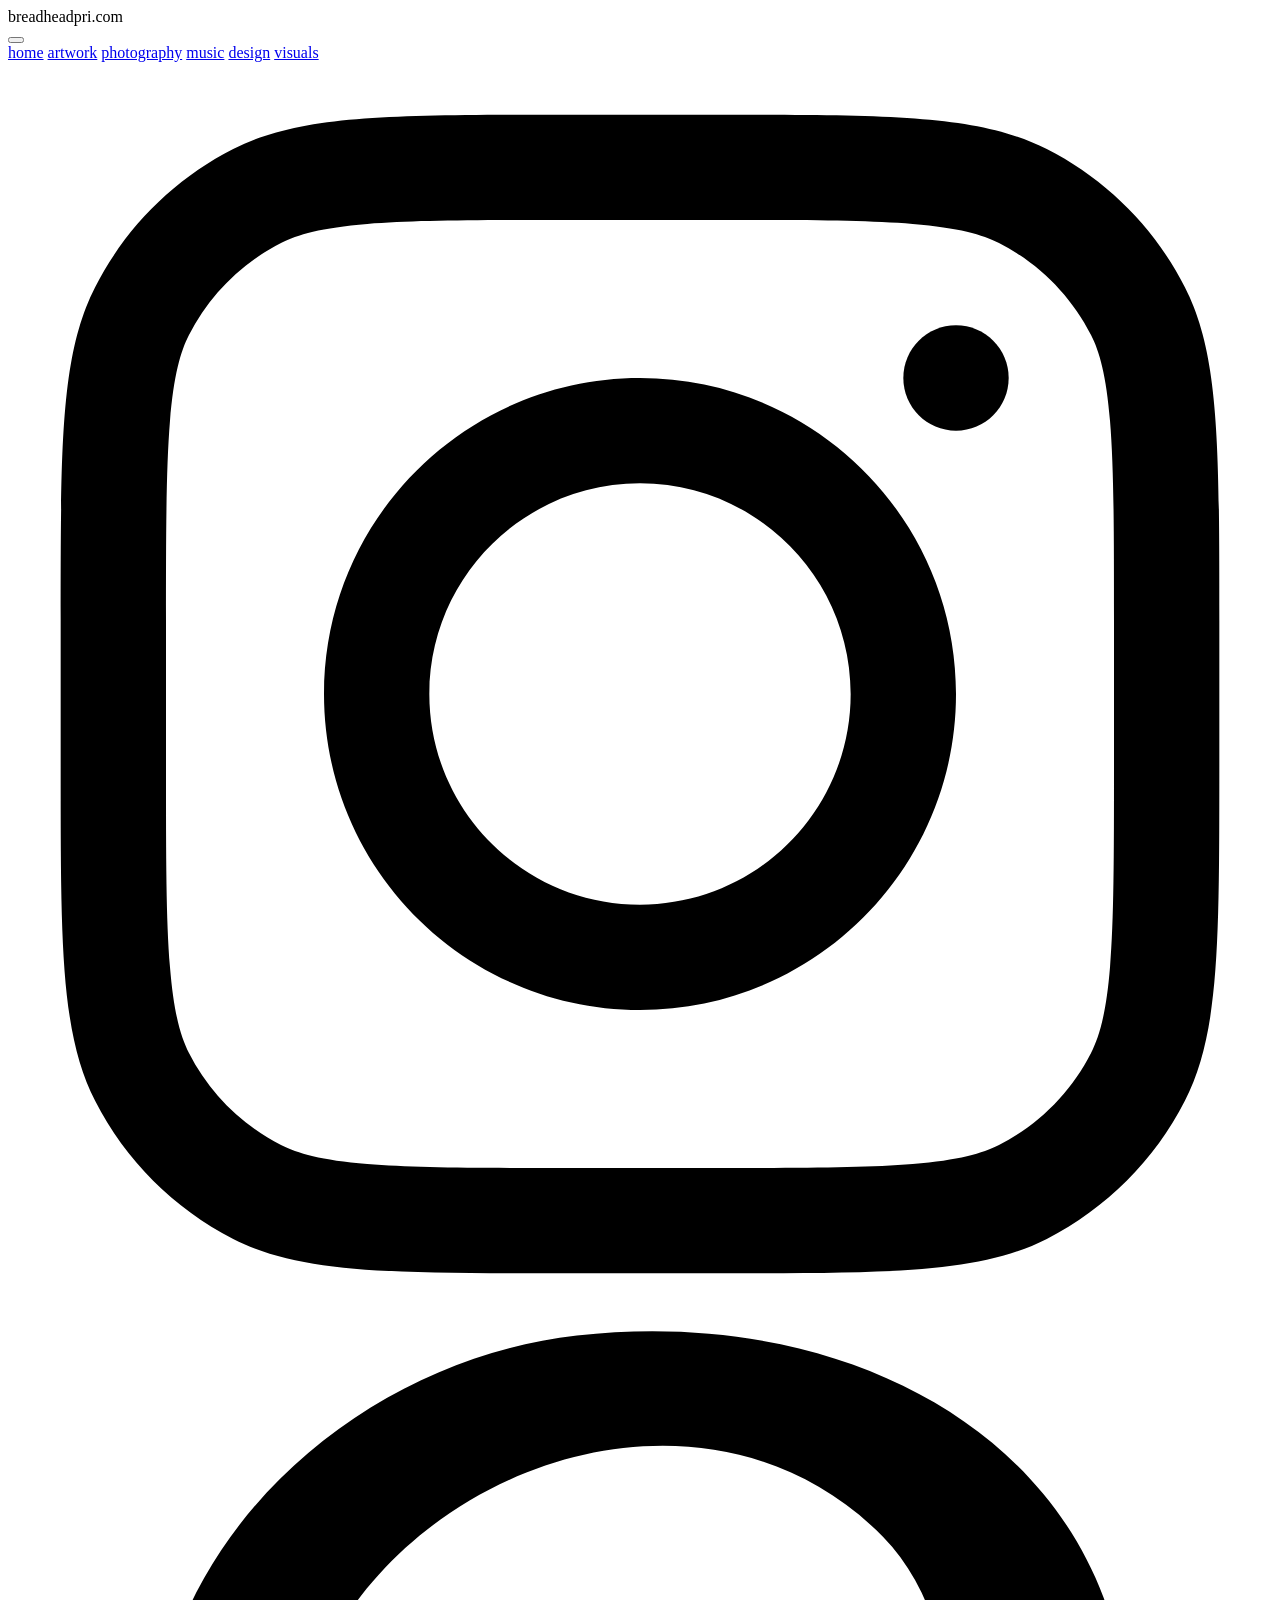
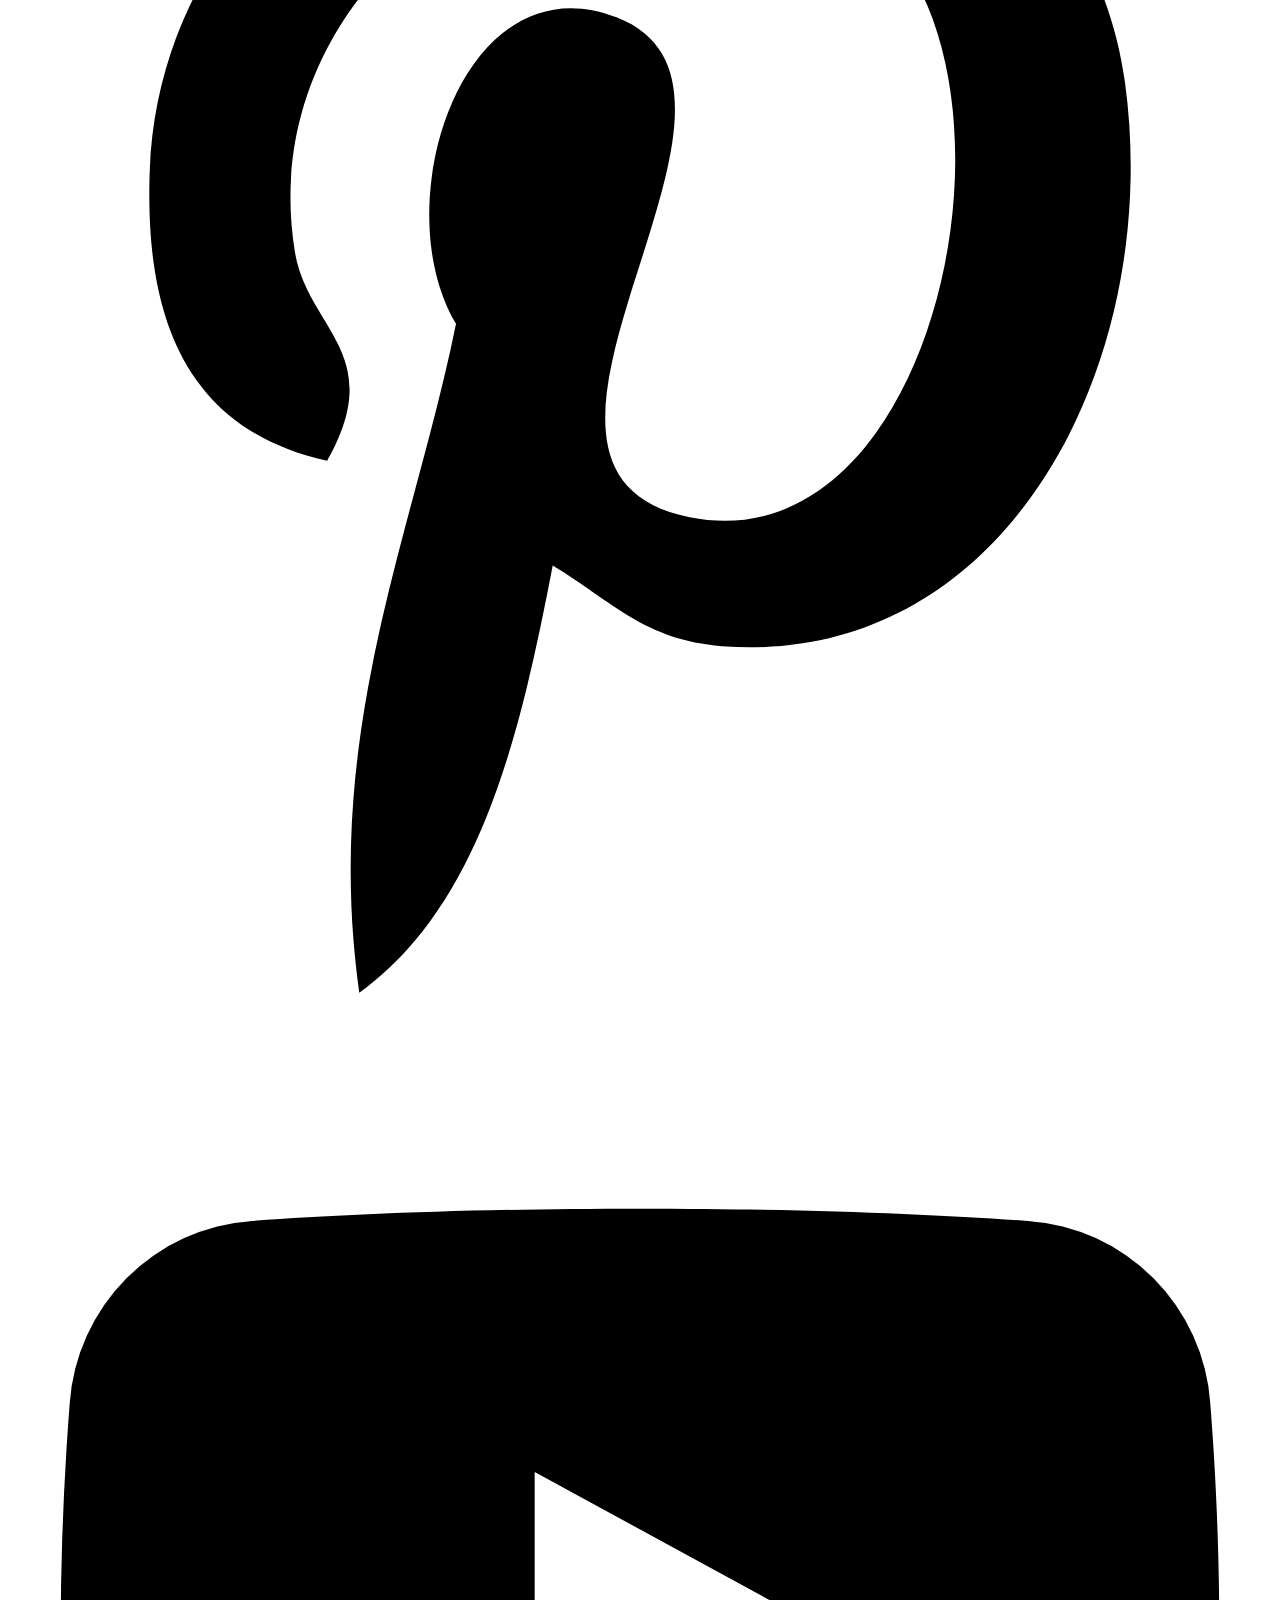
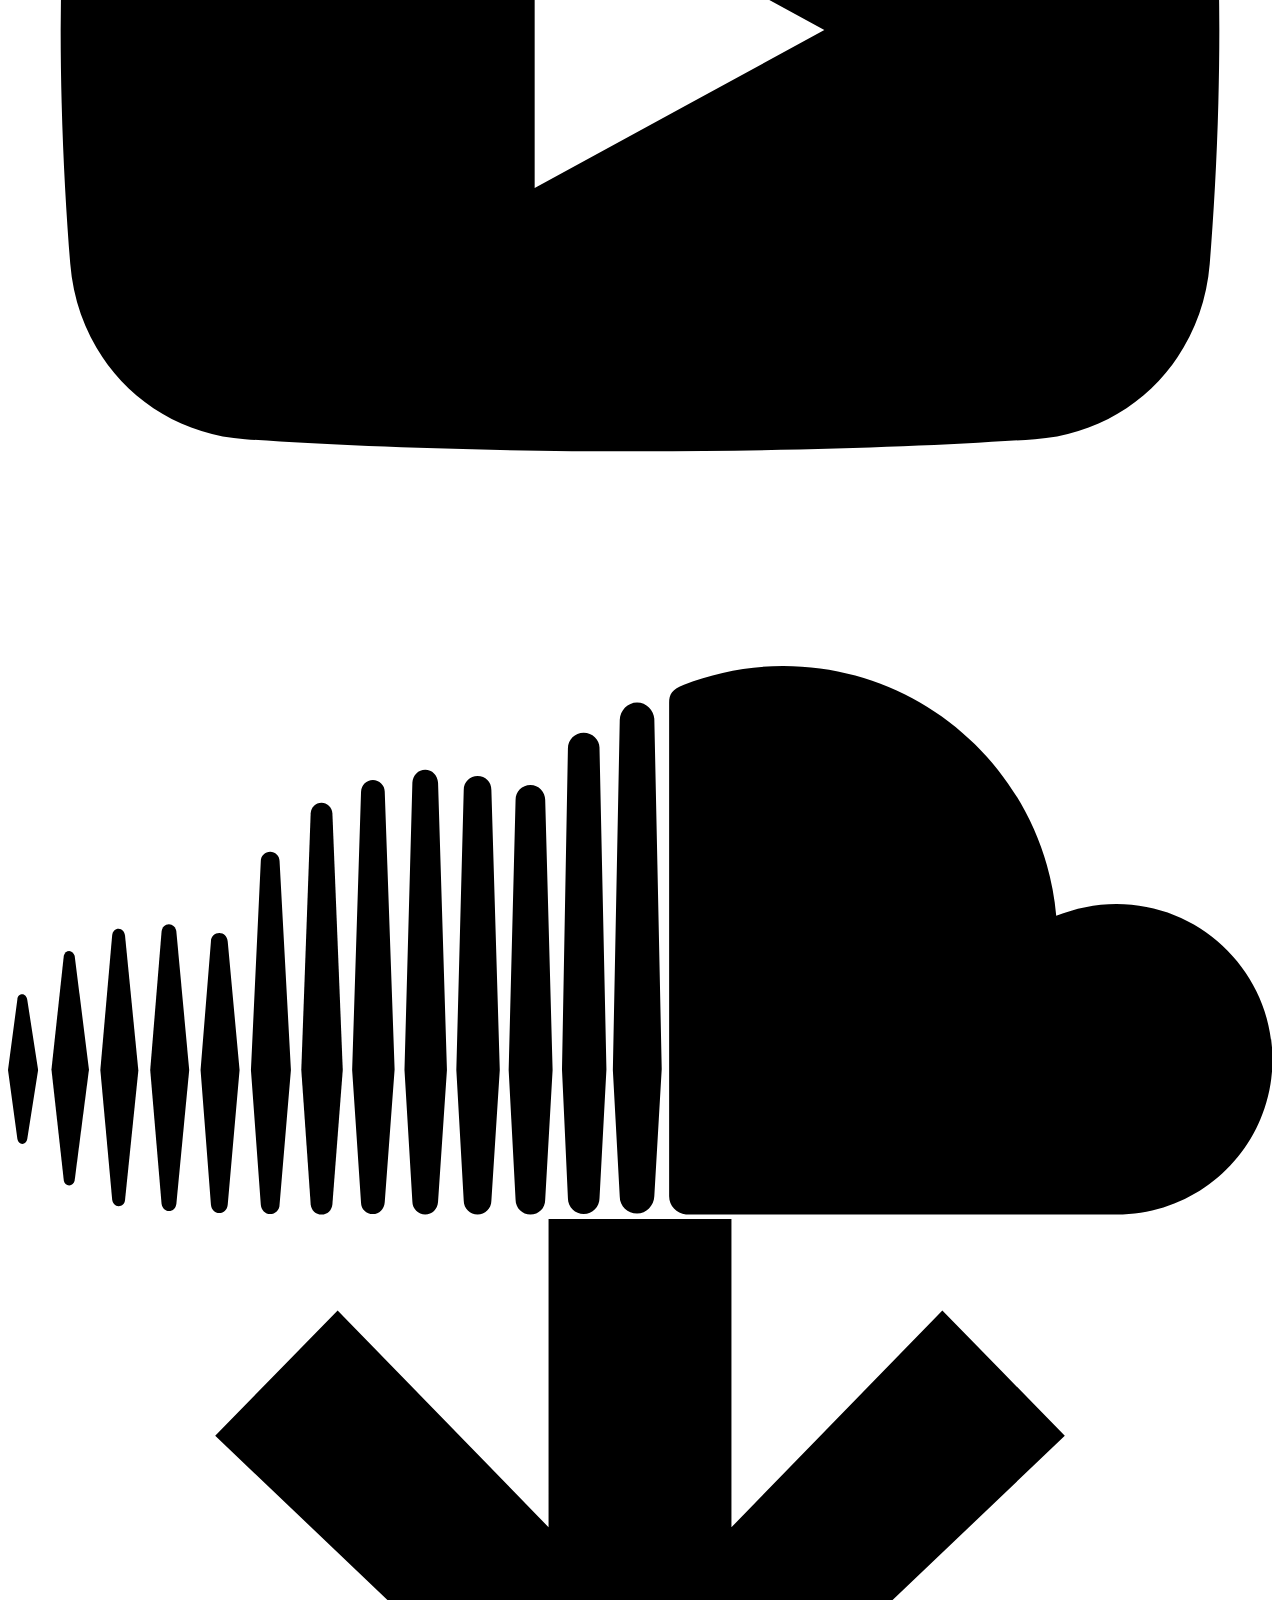
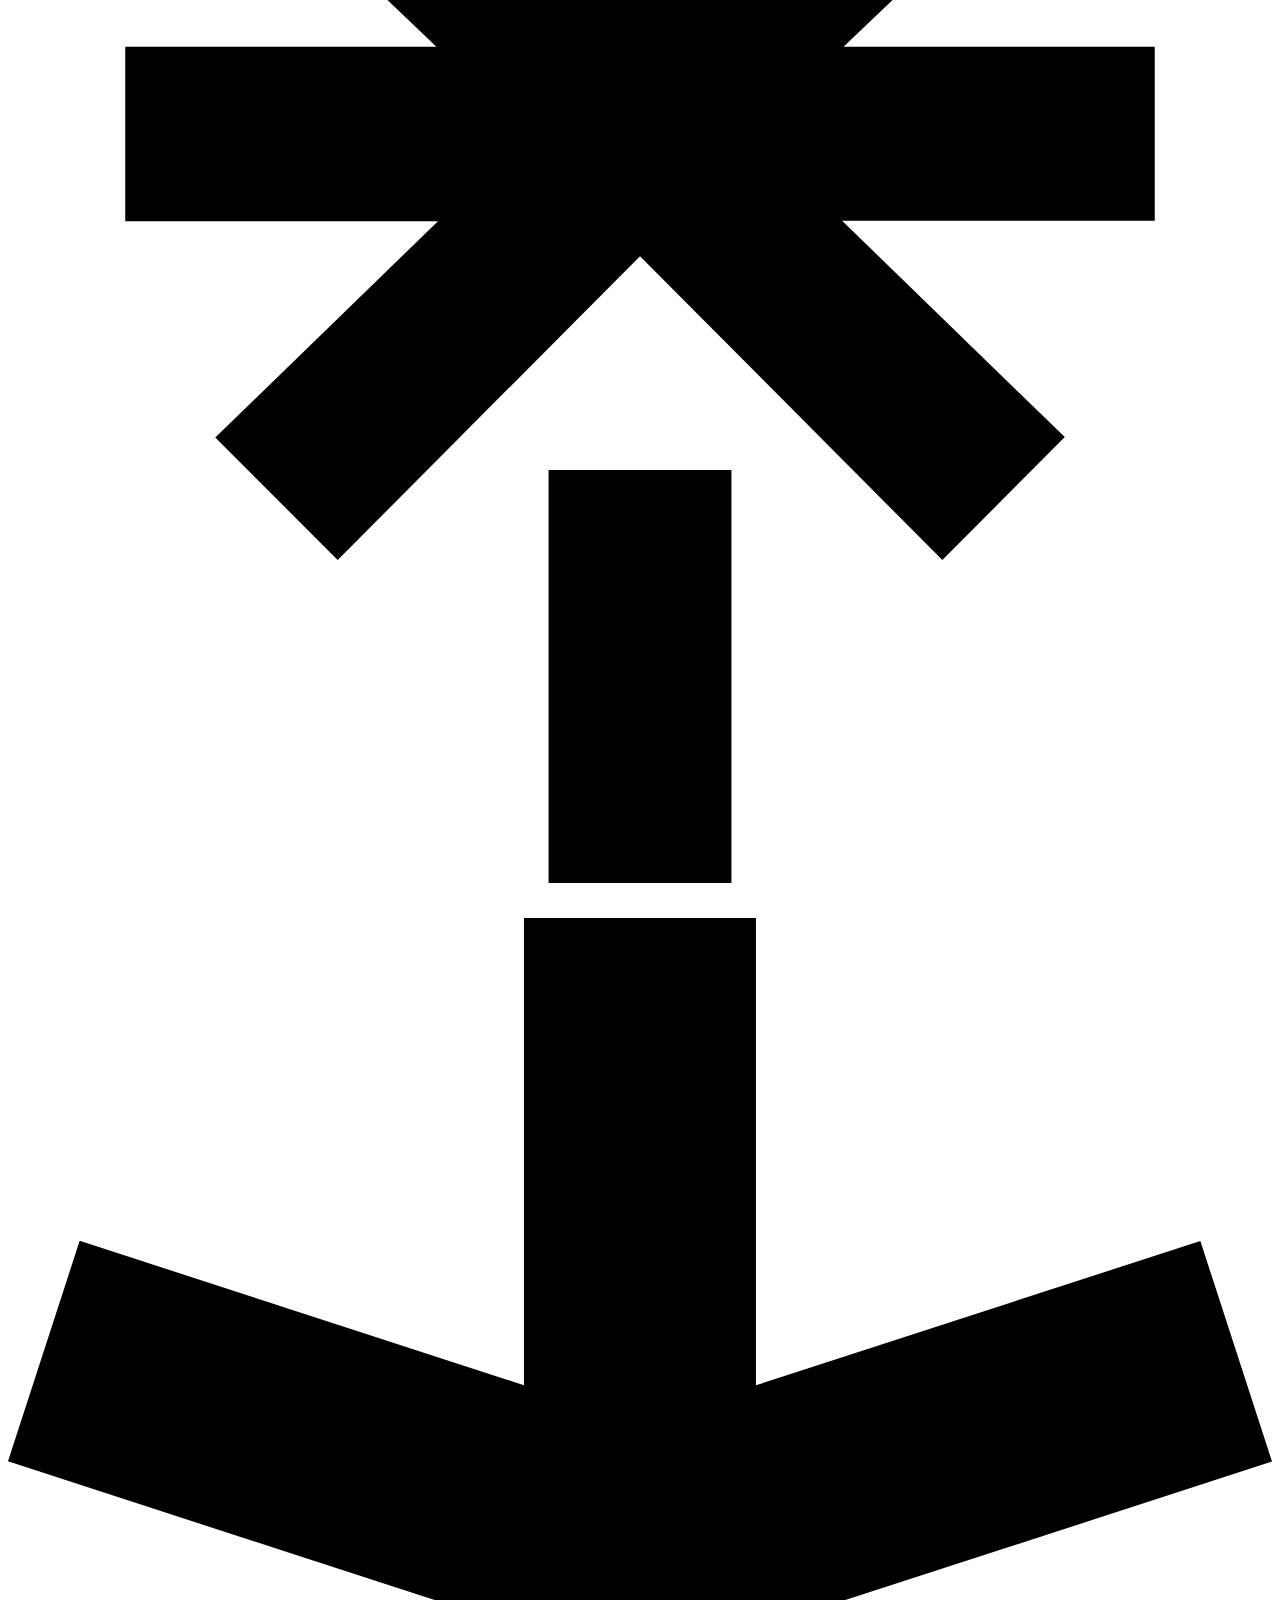
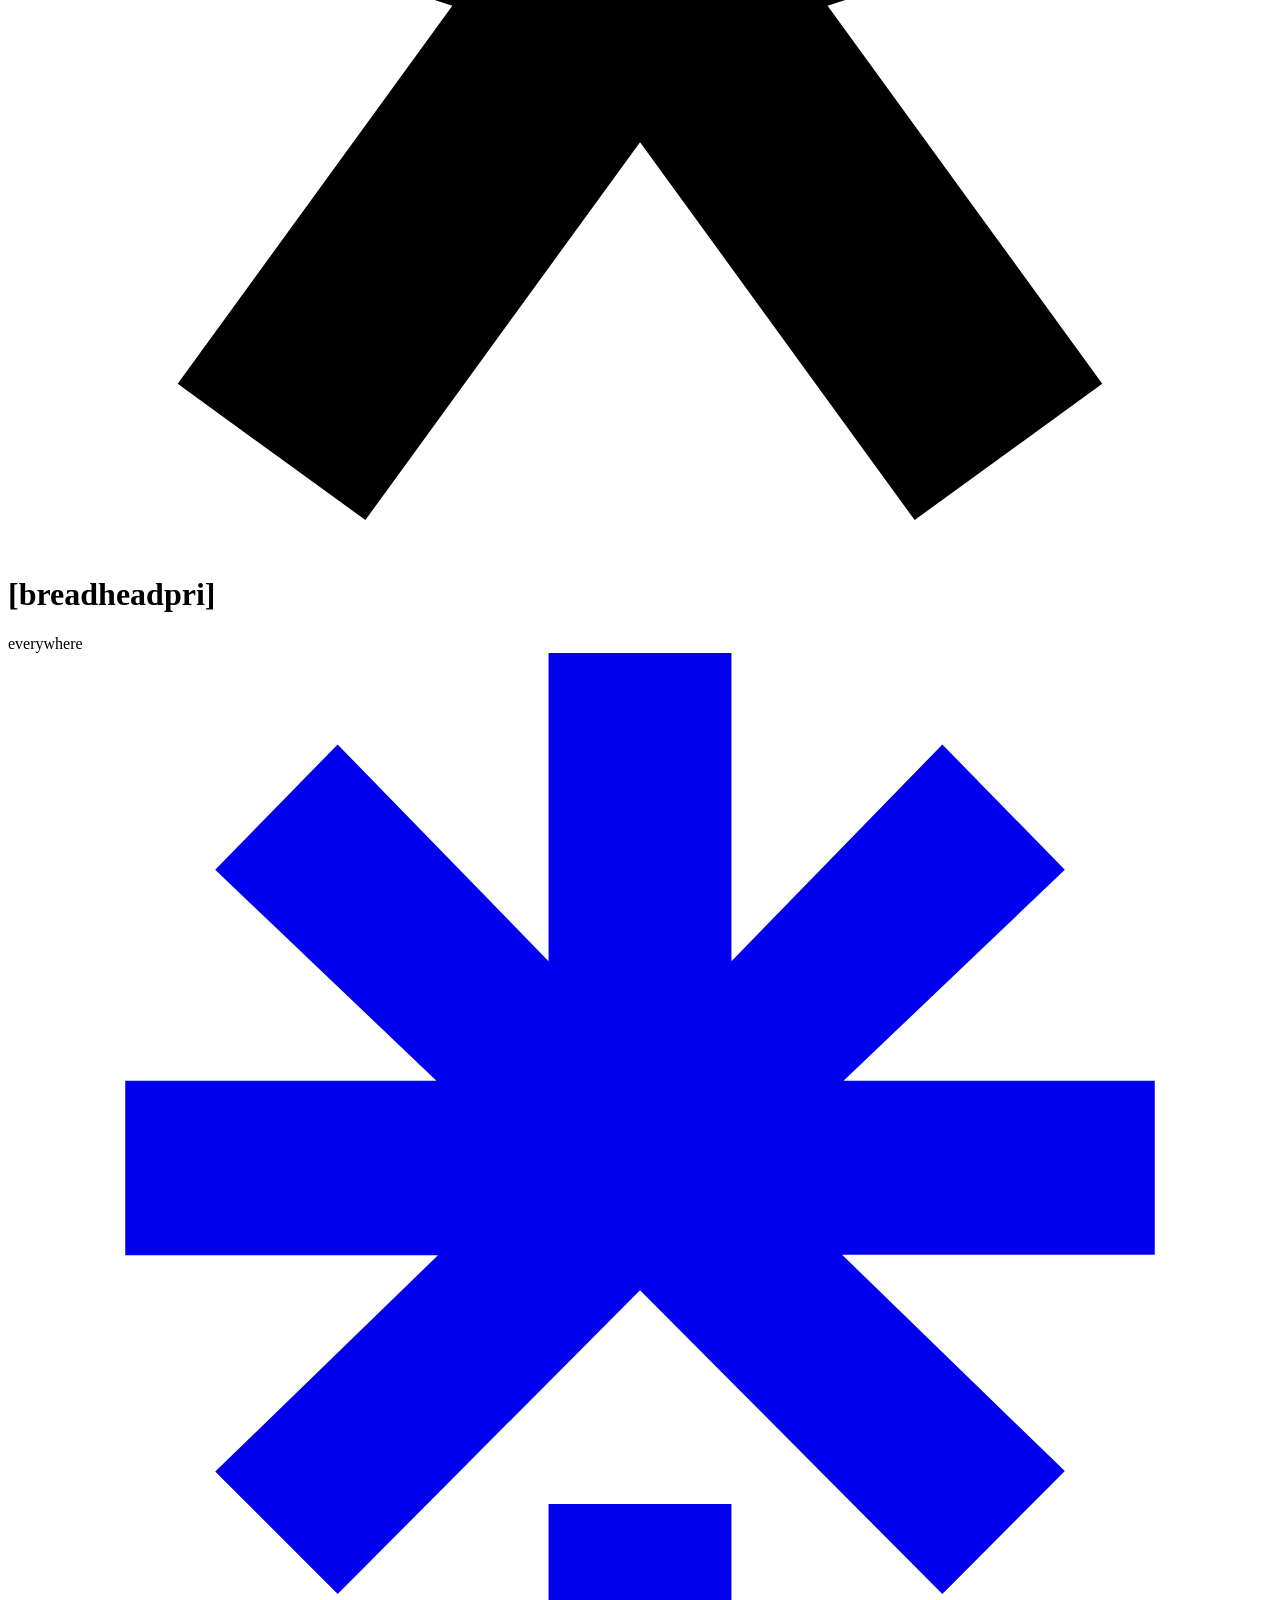
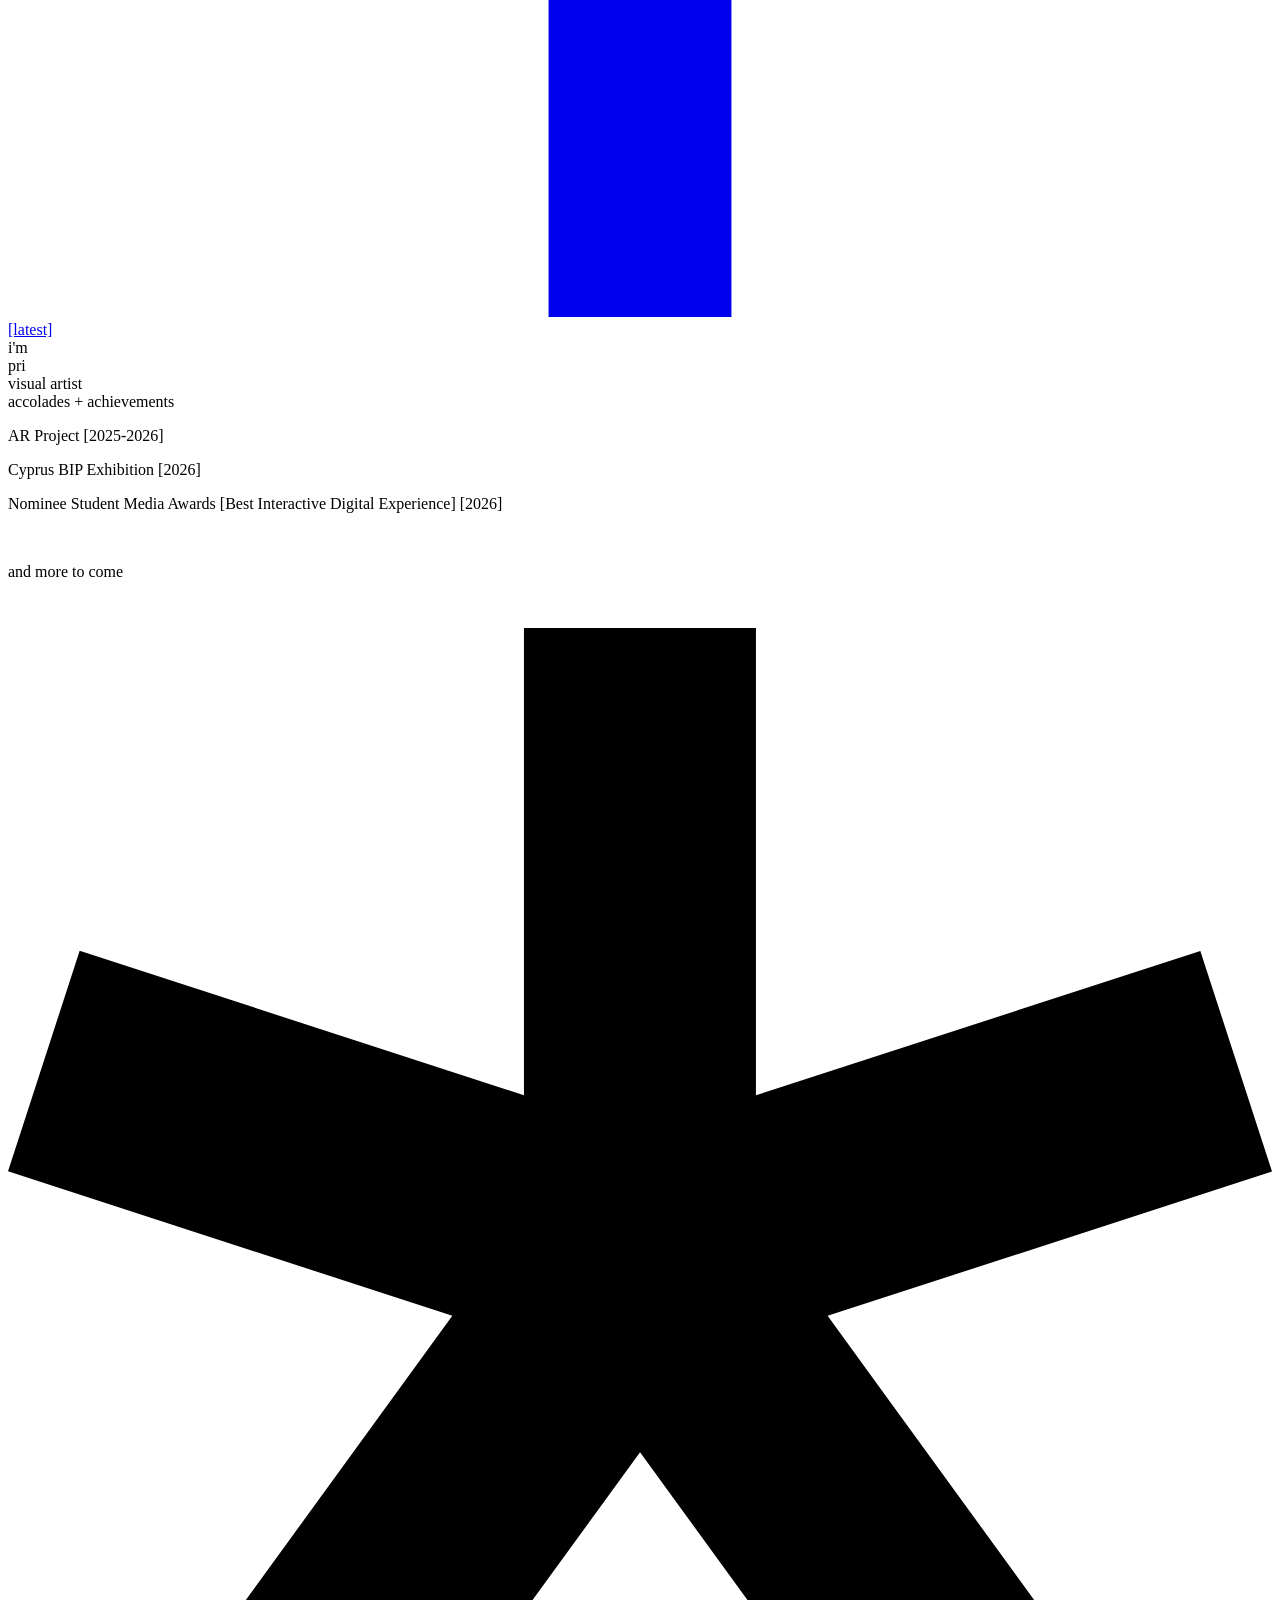
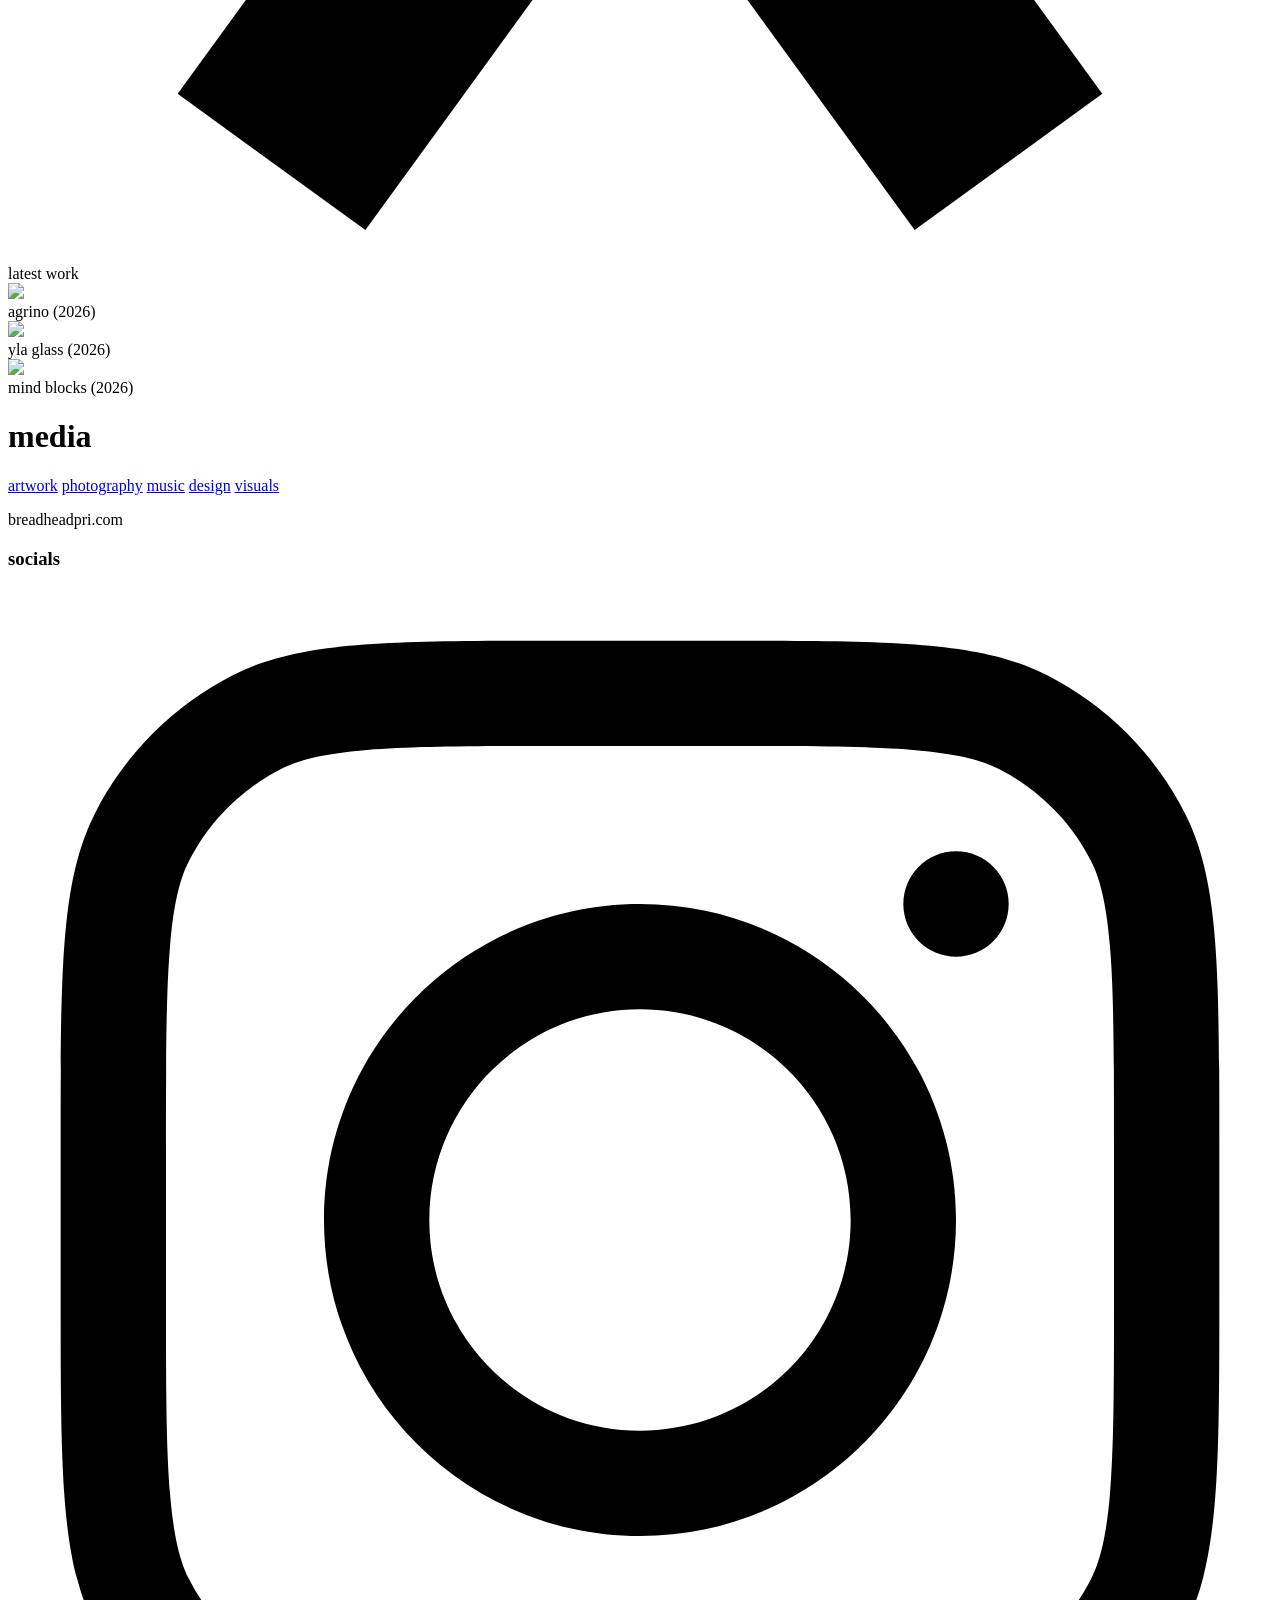
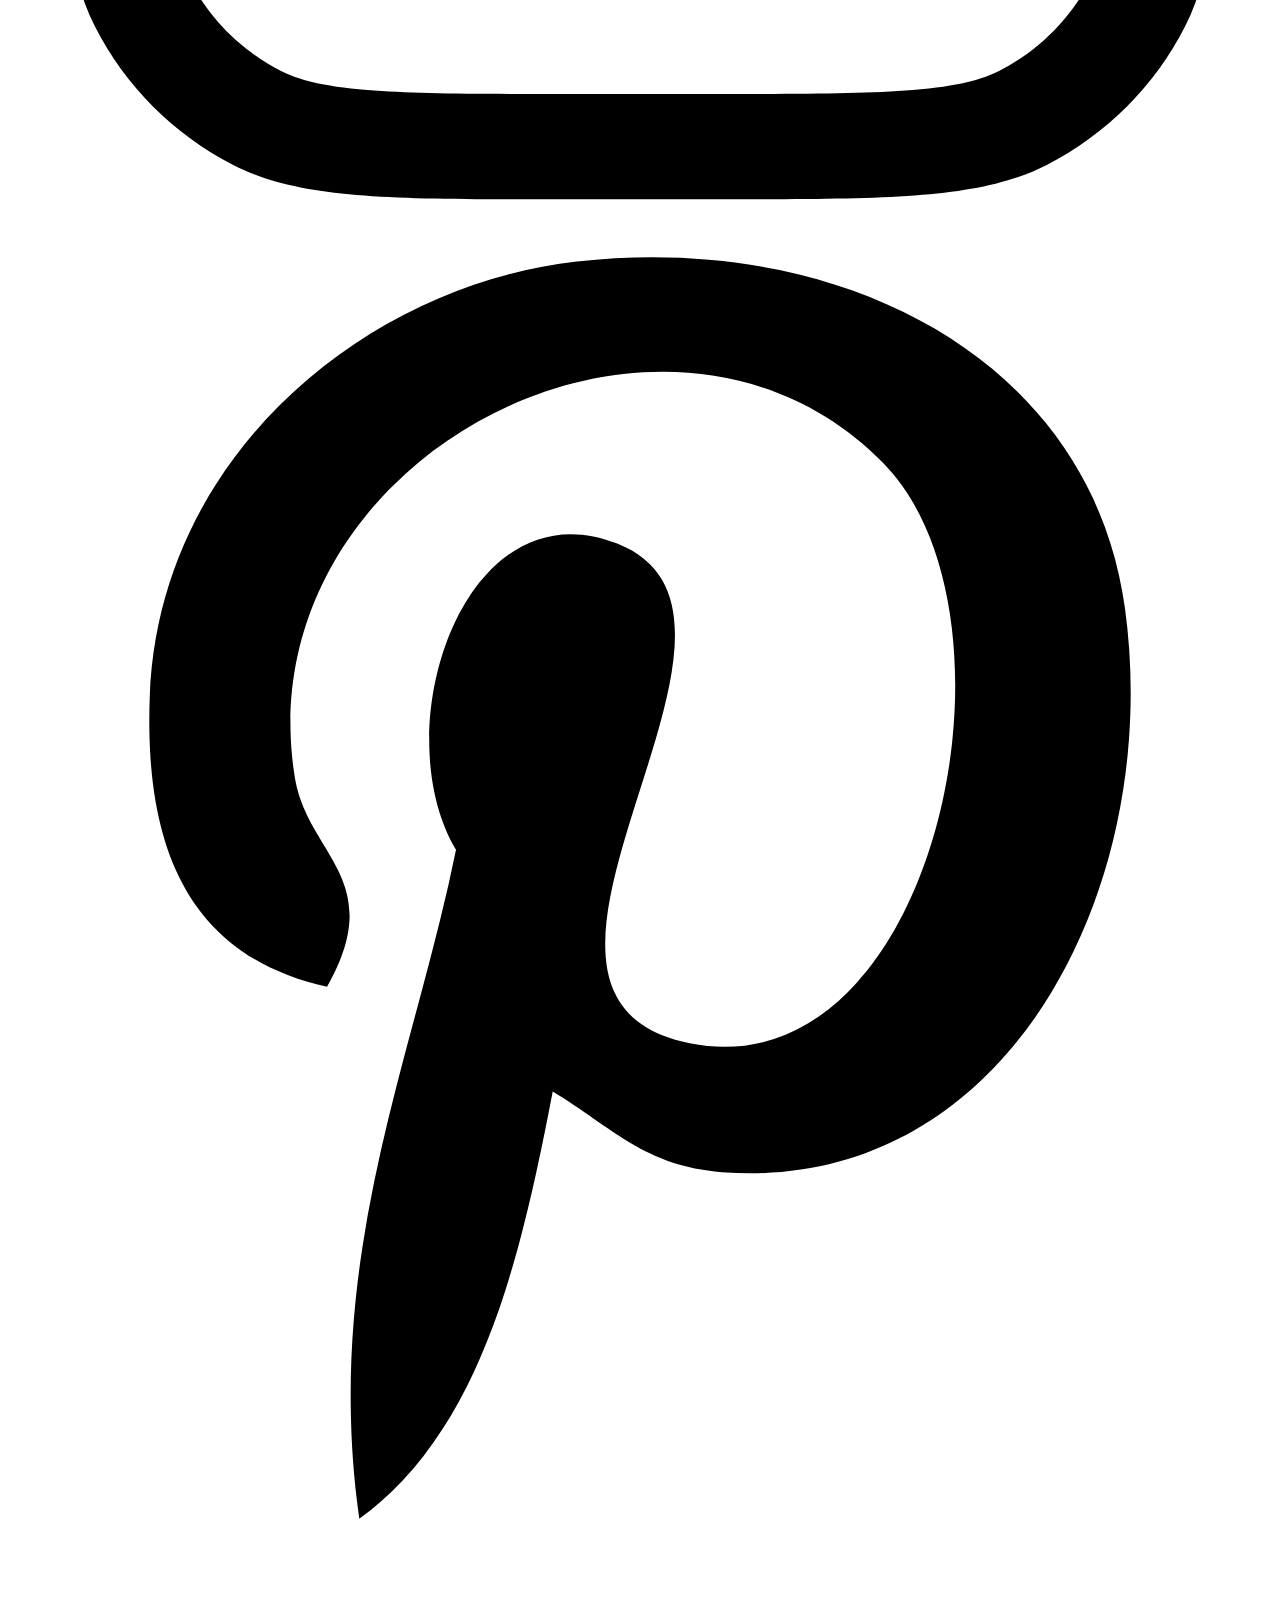
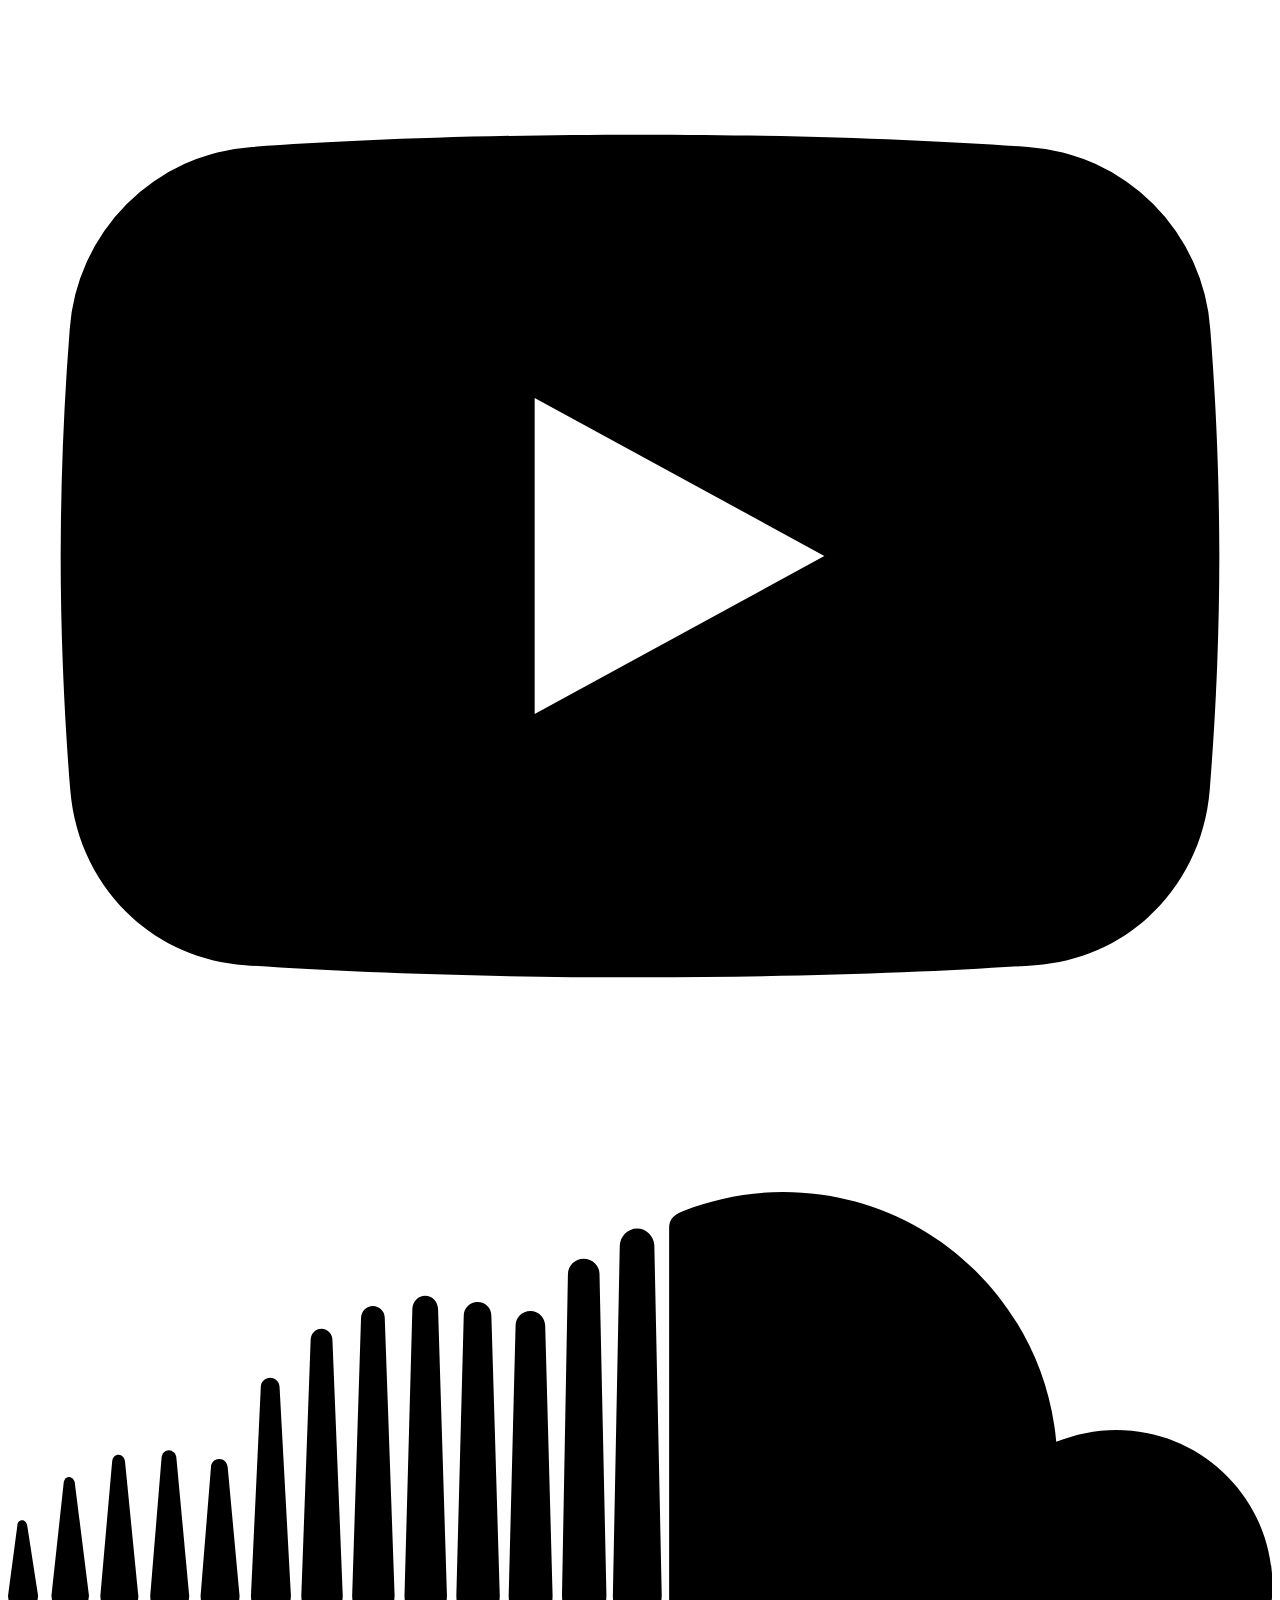
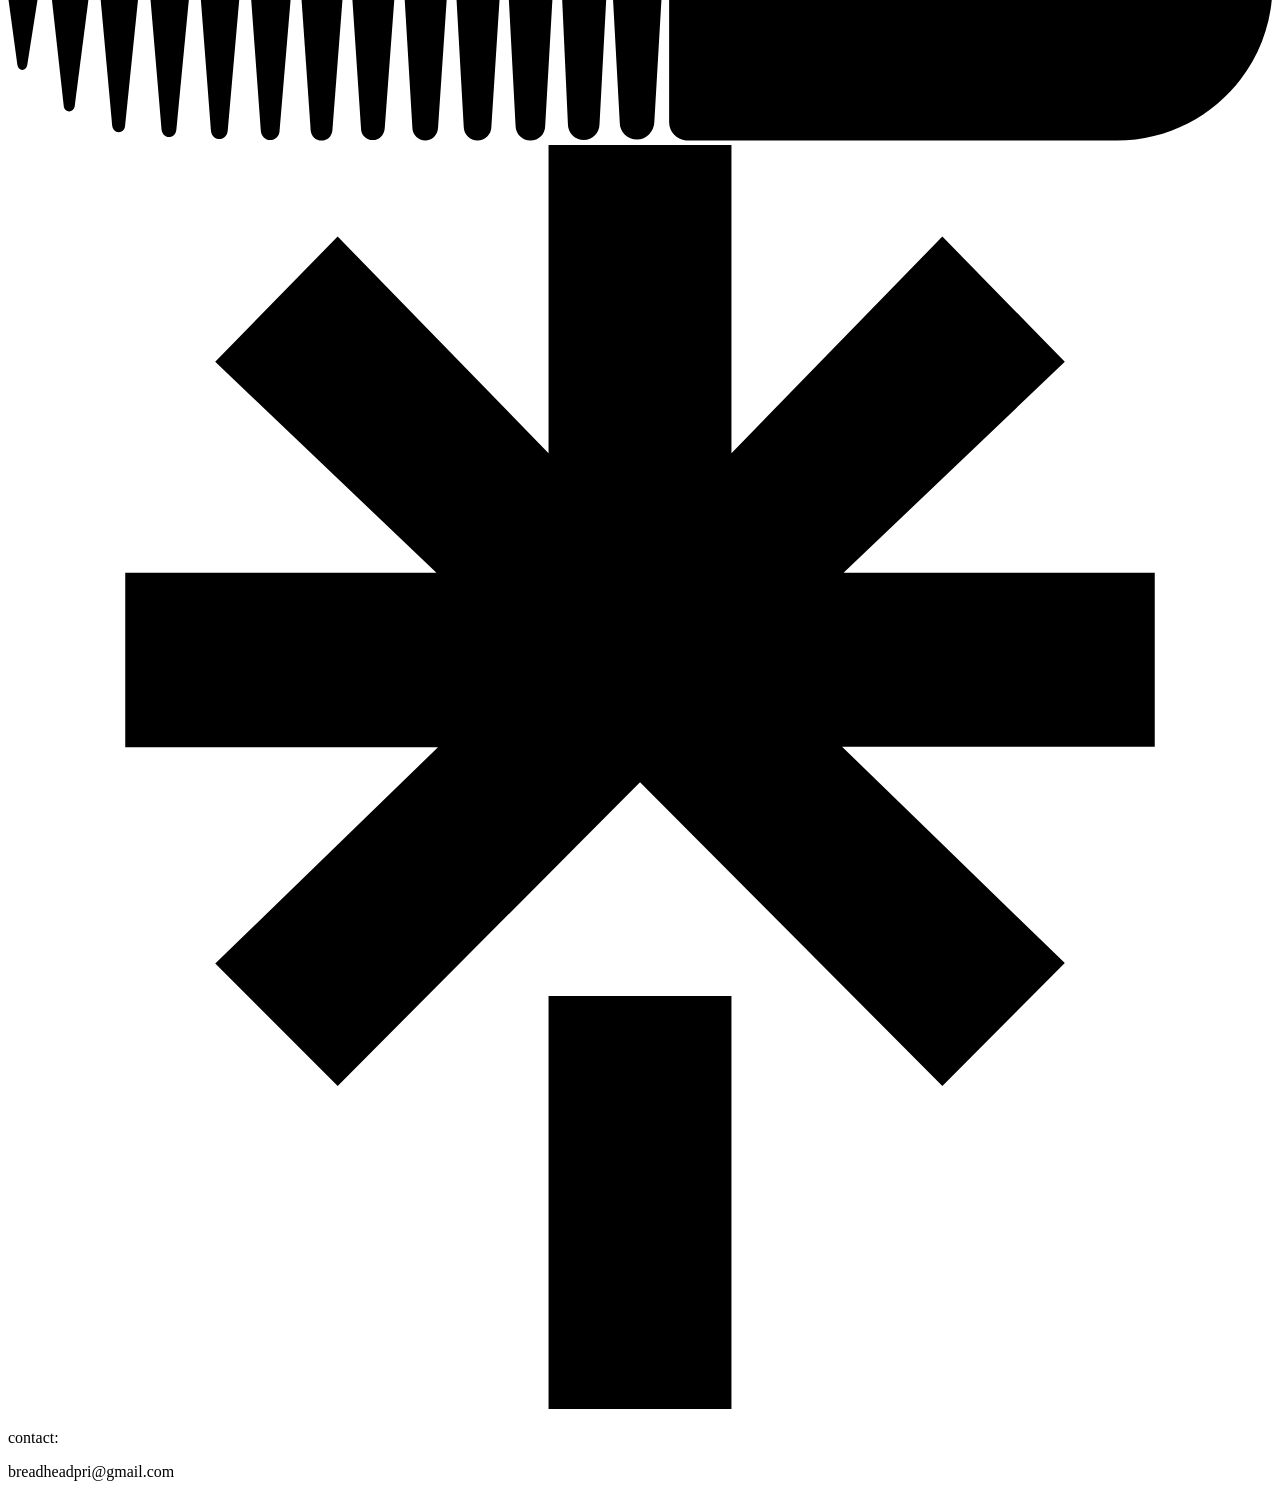
==== index.html @ ce03354c "Add files via upload" ====
<!DOCTYPE html>
<html lang="en">
<head>
    <meta charset="UTF-8">
    <meta name="viewport" content="width=device-width, initial-scale=1.0">
    <title>breadheadpri</title>
    <link rel="stylesheet" href="css/style.css">
    <link rel="icon" type="image/x-icon" href="/assets/favicon.ico">
</head>
<body>

    <nav class="top-navbar">
        <div class="nav-brand-block">
            <span class="brand-text">breadheadpri.com</span>
        </div>
        <button class="nav-menu-block" id="menuToggle" aria-label="Toggle Menu">
            <div class="hamburger-container">
                <div class="bar1"></div>
                <div class="bar2"></div>
                <div class="bar3"></div>
            </div>
        </button>
    </nav>

    <div class="menu-overlay" id="menuOverlay">
        <div class="menu-left-spacer"></div>
        <div class="menu-content-block">
            <div class="menu-links-list">
                <a href="index.html" class="menu-link-item item-right">home</a>
                <a href="artwork.html" class="menu-link-item item-right">artwork</a>
                <a href="photography.html" class="menu-link-item item-right">photography</a>
                <a href="music.html" class="menu-link-item item-right">music</a>
                <a href="design.html" class="menu-link-item item-right">design</a>
                <a href="visuals.html" class="menu-link-item item-right">visuals</a>
            </div>
            <div class="menu-social-tray">
                <div class="tray-icons">
                    <a href="https://www.instagram.com/breadheadpri" class="social-icon-link" aria-label="Instagram">
                <svg viewBox="0 0 24 24" xmlns="http://w3.org">
                    <path fill-rule="evenodd" clip-rule="evenodd" d="M12 18C15.3137 18 18 15.3137 18 12C18 8.68629 15.3137 6 12 6C8.68629 6 6 8.68629 6 12C6 15.3137 8.68629 18 12 18ZM12 16C14.2091 16 16 14.2091 16 12C16 9.79086 14.2091 8 12 8C9.79086 8 8 9.79086 8 12C8 14.2091 9.79086 16 12 16Z" />
                    <path d="M18 5C17.4477 5 17 5.44772 17 6C17 6.55228 17.4477 7 18 7C18.5523 7 19 6.55228 19 6C19 5.44772 18.5523 5 18 5Z" />
                    <path fill-rule="evenodd" clip-rule="evenodd" d="M1.65396 4.27606C1 5.55953 1 7.23969 1 10.6V13.4C1 16.7603 1 18.4405 1.65396 19.7239C2.2292 20.8529 3.14708 21.7708 4.27606 22.346C5.55953 23 7.23969 23 10.6 23H13.4C16.7603 23 18.4405 23 19.7239 22.346C20.8529 21.7708 21.7708 20.8529 22.346 19.7239C23 18.4405 23 16.7603 23 13.4V10.6C23 7.23969 23 5.55953 22.346 4.27606C21.7708 3.14708 20.8529 2.2292 19.7239 1.65396C18.4405 1 16.7603 1 13.4 1H10.6C7.23969 1 5.55953 1 4.27606 1.65396C3.14708 2.2292 2.2292 3.14708 1.65396 4.27606ZM13.4 3H10.6C8.88684 3 7.72225 3.00156 6.82208 3.0751C5.94524 3.14674 5.49684 3.27659 5.18404 3.43597C4.43139 3.81947 3.81947 4.43139 3.43597 5.18404C3.27659 5.49684 3.14674 5.94524 3.0751 6.82208C3.00156 7.72225 3 8.88684 3 10.6V13.4C3 15.1132 3.00156 16.2777 3.0751 17.1779C3.14674 18.0548 3.27659 18.5032 3.43597 18.816C3.81947 19.5686 4.43139 20.1805 5.18404 20.564C5.49684 20.7234 5.94524 20.8533 6.82208 20.9249C7.72225 20.9984 8.88684 21 10.6 21H13.4C15.1132 21 16.2777 20.9984 17.1779 20.9249C18.0548 20.8533 18.5032 20.7234 18.816 20.564C19.5686 20.1805 20.1805 19.5686 20.564 18.816C20.7234 18.5032 20.8533 18.0548 20.9249 17.1779C20.9984 16.2777 21 15.1132 21 13.4V10.6C21 8.88684 20.9984 7.72225 20.9249 6.82208C20.8533 5.94524 20.7234 5.49684 20.564 5.18404C20.1805 4.43139 19.5686 3.81947 18.816 3.43597C18.5032 3.27659 18.0548 3.14674 17.1779 3.0751C16.2777 3.00156 15.1132 3 13.4 3Z" />
                </svg>
            </a>

            <a href="https://pinterest.com/breadheadpri/" class="social-icon-link" aria-label="Pinterest">
                <svg viewBox="0 0 512 512" xmlns="http://w3.org">
                    <g>
                        <path d="M220.646,338.475C207.223,408.825,190.842,476.269,142.3,511.5 c-14.996-106.33,21.994-186.188,39.173-270.971c-29.293-49.292,3.518-148.498,65.285-124.059 c76.001,30.066-65.809,183.279,29.38,202.417c99.405,19.974,139.989-172.476,78.359-235.054 C265.434-6.539,95.253,81.775,116.175,211.161c5.09,31.626,37.765,41.22,13.062,84.884c-57.001-12.65-74.005-57.6-71.822-117.533 c3.53-98.108,88.141-166.787,173.024-176.293c107.34-12.014,208.081,39.398,221.991,140.376 c15.67,113.978-48.442,237.412-163.23,228.529C258.085,368.704,245.023,353.283,220.646,338.475z" />
                    </g>
                </svg>
            </a>

            <a href="https://www.youtube.com/@airgeaddd" class="social-icon-link" aria-label="YouTube">
                <svg viewBox="0 0 24 24" xmlns="http://w3.org">
                    <path fill-rule="evenodd" d="M1.172 7.693A55.991 55.991 0 0 0 1 12c0 1.632 0.08 3.167 0.182 4.44 0.146 1.817 1.531 3.206 3.318 3.33 1.794 0.125 4.305 0.23 7.5 0.23 3.195 0 5.706 -0.105 7.5 -0.23 1.787 -0.124 3.172 -1.513 3.318 -3.33 0.102 -1.273 0.182 -2.808 0.182 -4.44 0 -1.576 -0.074 -3.06 -0.172 -4.307a3.727 3.727 0 0 0 -3.46 -3.46C17.59 4.107 15.164 4 12 4c-3.164 0 -5.591 0.107 -7.368 0.233a3.727 3.727 0 0 0 -3.46 3.46ZM15.5 12 10 9v6l5.5 -3Z" clip-rule="evenodd" />
                </svg>
            </a>

            <a href="https://soundcloud.com/breadheadpri" class="social-icon-link" aria-label="SoundCloud">
                <svg viewBox="-271 345.8 256 111.2" xmlns="http://w3.org">
                    <g>
                        <path d="M-238.4,398.1c-0.8,0-1.4,0.6-1.5,1.5l-2.3,28l2.3,27.1c0.1,0.8,0.7,1.5,1.5,1.5c0.8,0,1.4-0.6,1.5-1.5l2.6-27.1l-2.6-28C-237,398.7-237.7,398.1-238.4,398.1z"/>
                        <path d="M-228.2,399.9c-0.9,0-1.7,0.7-1.7,1.7l-2.1,26l2.1,27.3c0.1,1,0.8,1.7,1.7,1.7c0.9,0,1.6-0.7,1.7-1.7l2.4-27.3l-2.4-26C-226.6,400.6-227.3,399.9-228.2,399.9z"/>
                        <path d="M-258.6,403.5c-0.5,0-1,0.4-1.1,1l-2.5,23l2.5,22.5c0.1,0.6,0.5,1,1.1,1c0.5,0,1-0.4,1.1-1l2.9-22.5l-2.9-23C-257.7,404-258.1,403.5-258.6,403.5z"/>
                        <path d="M-268.1,412.3c-0.5,0-1,0.4-1,1l-1.9,14.3l1.9,14c0.1,0.6,0.5,1,1,1s0.9-0.4,1-1l2.2-14l-2.2-14.2C-267.2,412.8-267.6,412.3-268.1,412.3z"/>
                        <path d="M-207.5,373.5c-1.2,0-2.1,0.9-2.2,2.1l-1.9,52l1.9,27.2c0.1,1.2,1,2.1,2.2,2.1s2.1-0.9,2.2-2.1l2.1-27.2l-2.1-52C-205.4,374.4-206.4,373.5-207.5,373.5z"/>
                        <path d="M-248.6,399c-0.7,0-1.2,0.5-1.3,1.3l-2.4,27.3l2.4,26.3c0.1,0.7,0.6,1.3,1.3,1.3c0.7,0,1.2-0.5,1.3-1.2l2.7-26.3l-2.7-27.3C-247.4,399.6-247.9,399-248.6,399z"/>
                        <path d="M-217.9,383.4c-1,0-1.9,0.8-1.9,1.9l-2,42.3l2,27.3c0.1,1.1,0.9,1.9,1.9,1.9s1.9-0.8,1.9-1.9l2.3-27.3l-2.3-42.3C-216,384.2-216.9,383.4-217.9,383.4z"/>
                        <path d="M-154.4,359.3c-1.8,0-3.2,1.4-3.2,3.2l-1.2,65l1.2,26.1c0,1.8,1.5,3.2,3.2,3.2c1.8,0,3.2-1.5,3.2-3.2l1.4-26.1l-1.4-65C-151.1,360.8-152.6,359.3-154.4,359.3z"/>
                        <path d="M-197.1,368.9c-1.3,0-2.3,1-2.4,2.4l-1.8,56.3l1.8,26.9c0,1.3,1.1,2.3,2.4,2.3s2.3-1,2.4-2.4l2-26.9l-2-56.3C-194.7,370-195.8,368.9-197.1,368.9z"/>
                        <path d="M-46.5,394c-4.3,0-8.4,0.9-12.2,2.4C-61.2,368-85,345.8-114,345.8c-7.1,0-14,1.4-20.1,3.8c-2.4,0.9-3,1.9-3,3.7v99.9c0,1.9,1.5,3.5,3.4,3.7c0.1,0,86.7,0,87.3,0c17.4,0,31.5-14.1,31.5-31.5C-15,408.1-29.1,394-46.5,394z"/>
                        <path d="M-143.6,353.2c-1.9,0-3.4,1.6-3.5,3.5l-1.4,70.9l1.4,25.7c0,1.9,1.6,3.4,3.5,3.4c1.9,0,3.4-1.6,3.5-3.5l1.5-25.8l-1.5-70.9C-140.2,354.8-141.7,353.2-143.6,353.2z"/>
                        <path d="M-186.5,366.8c-1.4,0-2.5,1.1-2.6,2.6l-1.6,58.2l1.6,26.7c0,1.4,1.2,2.6,2.6,2.6s2.5-1.1,2.6-2.6l1.8-26.7l-1.8-58.2C-184,367.9-185.1,366.8-186.5,366.8z"/>
                        <path d="M-175.9,368.1c-1.5,0-2.8,1.2-2.8,2.8l-1.5,56.7l1.5,26.5c0,1.6,1.3,2.8,2.8,2.8s2.8-1.2,2.8-2.8l1.7-26.5l-1.7-56.7C-173.1,369.3-174.3,368.1-175.9,368.1z"/>
                        <path d="M-165.2,369.9c-1.7,0-3,1.3-3,3l-1.4,54.7l1.4,26.3c0,1.7,1.4,3,3,3c1.7,0,3-1.3,3-3l1.5-26.3l-1.5-54.7C-162.2,371.3-163.5,369.9-165.2,369.9z"/>
                    </g>
                </svg>
            </a>

            <a href="https://linktr.ee/breadheadpri" class="social-icon-link" aria-label="Linktree">
                <svg viewBox="0 0 24 24" xmlns="http://w3.org">
                    <path d="m13.73635 5.85251 4.00467 -4.11665 2.3248 2.3808 -4.20064 4.00466h5.9085v3.30473h-5.9365l4.22865 4.10766 -2.3248 2.3338L12.0005 12.099l-5.74052 5.76852 -2.3248 -2.3248 4.22864 -4.10766h-5.9375V8.12132h5.9085L3.93417 4.11666l2.3248 -2.3808 4.00468 4.11665V0h3.4727zm-3.4727 10.30614h3.4727V24h-3.4727z" stroke-width="1"></path>
                </svg>
                </a>
                </div>
            </div>
        </div>
    </div>

    
    
    <main id="hero" class="hero-content">
        
        <div class="large-asterisk-svg">
            <svg viewBox="0 0 1200 1200" xmlns="http://w3.org">
            <path d="M489.838,29.354v443.603L68.032,335.894L0,545.285l421.829,137.086 l-260.743,358.876l178.219,129.398L600.048,811.84l260.673,358.806l178.146-129.398L778.101,682.465L1200,545.379l-68.032-209.403 l-421.899,137.07V29.443H489.84L489.838,29.354z" />
            </svg>
        </div>

        <div class="title-stack">
            <h1 class="main-title-block">[breadheadpri]</h1>
            <div class="subtitle-block">everywhere</div>
        </div>
        
        
        <div class="linktree-icon-svg">
            <a href="https://linktr.ee/breadheadpri">
            <svg role="img" viewBox="0 0 24 24" xmlns="http://www.w3.org/2000/svg" id="Linktree--Streamline-Simple-Icons">
                <title>Linktree</title>
                <path fill="currentColor" d="m13.73635 5.85251 4.00467 -4.11665 2.3248 2.3808 -4.20064 4.00466h5.9085v3.30473h-5.9365l4.22865 4.10766 -2.3248 2.3338L12.0005 12.099l-5.74052 5.76852 -2.3248 -2.3248 4.22864 -4.10766h-5.9375V8.12132h5.9085L3.93417 4.11666l2.3248 -2.3808 4.00468 4.11665V0h3.4727zm-3.4727 10.30614h3.4727V24h-3.4727z"></path>
            </svg>
            </a>
        </div>
        
        <a href="#latest" class="btn-main">[latest]</a>
    </main>
    
    
    <div id="bio" class="grid-layout">
        
        <!-- 1ST ROW-->
        <section class="bio-block">
            i'm 
            <br>
            <span class="bio-big">pri</span>
        </section>
        <section class="artist-block">visual artist</section>
        <div class="spacer-block"></div>
        
        <!-- 2ND ROW-->
        <section class="accolades-block">
            accolades + achievements
        </section>
        
        <div class="accolades-info">
            <p>AR Project [2025-2026]</p>
            <p>Cyprus BIP Exhibition [2026]</p>
            <p>Nominee Student Media Awards [Best Interactive Digital Experience] [2026]</p>
            <br>
            <p>and more to come</p>
        </div>
        
        <div class="asterisk-block">
            <svg viewBox="0 0 1200 1200" xmlns="http://w3.org">
            <path d="M489.838,29.354v443.603L68.032,335.894L0,545.285l421.829,137.086 l-260.743,358.876l178.219,129.398L600.048,811.84l260.673,358.806l178.146-129.398L778.101,682.465L1200,545.379l-68.032-209.403 l-421.899,137.07V29.443H489.84L489.838,29.354z" />
            </svg>
        </div>
        
    </div>
    
    
    
     <div id="latest" class="grid-layout">

        <section class="latest-work-block">latest work</section>

        <div class="carousel-container">

            <div class="carousel-card visible">
                <div class="card-preview"><img src="images/photography/agrino/trees.jpg"></div>
                <div class="card-descriptor">
                    <span class="work-title">agrino</span>
                    <span class="work-date">(2026)</span>
                </div>
            </div>

            <div class="carousel-card">
                <div class="card-preview"><img src="images/design/yla-glass.jpg"></div>
                <div class="card-descriptor">
                    <span class="work-title">yla glass</span>
                    <span class="work-date">(2026)</span>
                </div>
            </div>

            <div class="carousel-card">
                <div class="card-preview"><img src="images/visuals/thumbnail/mind-block.jpg"></div>
                <div class="card-descriptor">
                    <span class="work-title">mind blocks</span>
                    <span class="work-date">(2026)</span>
                </div>
            </div>

        </div>

        <div class="carousel-pagination">
            <span class="dot active"></span>
            <span class="dot"></span>
            <span class="dot"></span>
        </div>
    </div>

    
    
    <div class="media-container">
        <header class="media-header-block">
            <h1>media</h1>
        </header>
        
        <nav class="media-navigation">
            <a href="artwork.html" class="category-row">artwork</a>
            <a href="photography.html" class="category-row">photography</a>
            <a href="music.html" class="category-row">music</a>
            <a href="design.html" class="category-row">design</a>
            <a href="visuals.html" class="category-row">visuals</a>
        </nav>
    
    </div>
    
    <footer>
    <div class="website-block">
        <p class="footer-url">breadheadpri.com</p>
    </div>
    <div class="socials-block">
        <h3>socials</h3>
        <div class="social-links">  
            <a href="https://www.instagram.com/breadheadpri" class="social-icon-link" aria-label="Instagram">
                <svg viewBox="0 0 24 24" xmlns="http://w3.org">
                    <path fill-rule="evenodd" clip-rule="evenodd" d="M12 18C15.3137 18 18 15.3137 18 12C18 8.68629 15.3137 6 12 6C8.68629 6 6 8.68629 6 12C6 15.3137 8.68629 18 12 18ZM12 16C14.2091 16 16 14.2091 16 12C16 9.79086 14.2091 8 12 8C9.79086 8 8 9.79086 8 12C8 14.2091 9.79086 16 12 16Z" />
                    <path d="M18 5C17.4477 5 17 5.44772 17 6C17 6.55228 17.4477 7 18 7C18.5523 7 19 6.55228 19 6C19 5.44772 18.5523 5 18 5Z" />
                    <path fill-rule="evenodd" clip-rule="evenodd" d="M1.65396 4.27606C1 5.55953 1 7.23969 1 10.6V13.4C1 16.7603 1 18.4405 1.65396 19.7239C2.2292 20.8529 3.14708 21.7708 4.27606 22.346C5.55953 23 7.23969 23 10.6 23H13.4C16.7603 23 18.4405 23 19.7239 22.346C20.8529 21.7708 21.7708 20.8529 22.346 19.7239C23 18.4405 23 16.7603 23 13.4V10.6C23 7.23969 23 5.55953 22.346 4.27606C21.7708 3.14708 20.8529 2.2292 19.7239 1.65396C18.4405 1 16.7603 1 13.4 1H10.6C7.23969 1 5.55953 1 4.27606 1.65396C3.14708 2.2292 2.2292 3.14708 1.65396 4.27606ZM13.4 3H10.6C8.88684 3 7.72225 3.00156 6.82208 3.0751C5.94524 3.14674 5.49684 3.27659 5.18404 3.43597C4.43139 3.81947 3.81947 4.43139 3.43597 5.18404C3.27659 5.49684 3.14674 5.94524 3.0751 6.82208C3.00156 7.72225 3 8.88684 3 10.6V13.4C3 15.1132 3.00156 16.2777 3.0751 17.1779C3.14674 18.0548 3.27659 18.5032 3.43597 18.816C3.81947 19.5686 4.43139 20.1805 5.18404 20.564C5.49684 20.7234 5.94524 20.8533 6.82208 20.9249C7.72225 20.9984 8.88684 21 10.6 21H13.4C15.1132 21 16.2777 20.9984 17.1779 20.9249C18.0548 20.8533 18.5032 20.7234 18.816 20.564C19.5686 20.1805 20.1805 19.5686 20.564 18.816C20.7234 18.5032 20.8533 18.0548 20.9249 17.1779C20.9984 16.2777 21 15.1132 21 13.4V10.6C21 8.88684 20.9984 7.72225 20.9249 6.82208C20.8533 5.94524 20.7234 5.49684 20.564 5.18404C20.1805 4.43139 19.5686 3.81947 18.816 3.43597C18.5032 3.27659 18.0548 3.14674 17.1779 3.0751C16.2777 3.00156 15.1132 3 13.4 3Z" />
                </svg>
            </a>

            <a href="https://pinterest.com/breadheadpri/" class="social-icon-link" aria-label="Pinterest">
                <svg viewBox="0 0 512 512" xmlns="http://w3.org">
                    <g>
                        <path d="M220.646,338.475C207.223,408.825,190.842,476.269,142.3,511.5 c-14.996-106.33,21.994-186.188,39.173-270.971c-29.293-49.292,3.518-148.498,65.285-124.059 c76.001,30.066-65.809,183.279,29.38,202.417c99.405,19.974,139.989-172.476,78.359-235.054 C265.434-6.539,95.253,81.775,116.175,211.161c5.09,31.626,37.765,41.22,13.062,84.884c-57.001-12.65-74.005-57.6-71.822-117.533 c3.53-98.108,88.141-166.787,173.024-176.293c107.34-12.014,208.081,39.398,221.991,140.376 c15.67,113.978-48.442,237.412-163.23,228.529C258.085,368.704,245.023,353.283,220.646,338.475z" />
                    </g>
                </svg>
            </a>

            <a href="https://www.youtube.com/@airgeaddd" class="social-icon-link" aria-label="YouTube">
                <svg viewBox="0 0 24 24" xmlns="http://w3.org">
                    <path fill-rule="evenodd" d="M1.172 7.693A55.991 55.991 0 0 0 1 12c0 1.632 0.08 3.167 0.182 4.44 0.146 1.817 1.531 3.206 3.318 3.33 1.794 0.125 4.305 0.23 7.5 0.23 3.195 0 5.706 -0.105 7.5 -0.23 1.787 -0.124 3.172 -1.513 3.318 -3.33 0.102 -1.273 0.182 -2.808 0.182 -4.44 0 -1.576 -0.074 -3.06 -0.172 -4.307a3.727 3.727 0 0 0 -3.46 -3.46C17.59 4.107 15.164 4 12 4c-3.164 0 -5.591 0.107 -7.368 0.233a3.727 3.727 0 0 0 -3.46 3.46ZM15.5 12 10 9v6l5.5 -3Z" clip-rule="evenodd" />
                </svg>
            </a>

            <a href="https://soundcloud.com/breadheadpri" class="social-icon-link" aria-label="SoundCloud">
                <svg viewBox="-271 345.8 256 111.2" xmlns="http://w3.org">
                    <g>
                        <path d="M-238.4,398.1c-0.8,0-1.4,0.6-1.5,1.5l-2.3,28l2.3,27.1c0.1,0.8,0.7,1.5,1.5,1.5c0.8,0,1.4-0.6,1.5-1.5l2.6-27.1l-2.6-28C-237,398.7-237.7,398.1-238.4,398.1z"/>
                        <path d="M-228.2,399.9c-0.9,0-1.7,0.7-1.7,1.7l-2.1,26l2.1,27.3c0.1,1,0.8,1.7,1.7,1.7c0.9,0,1.6-0.7,1.7-1.7l2.4-27.3l-2.4-26C-226.6,400.6-227.3,399.9-228.2,399.9z"/>
                        <path d="M-258.6,403.5c-0.5,0-1,0.4-1.1,1l-2.5,23l2.5,22.5c0.1,0.6,0.5,1,1.1,1c0.5,0,1-0.4,1.1-1l2.9-22.5l-2.9-23C-257.7,404-258.1,403.5-258.6,403.5z"/>
                        <path d="M-268.1,412.3c-0.5,0-1,0.4-1,1l-1.9,14.3l1.9,14c0.1,0.6,0.5,1,1,1s0.9-0.4,1-1l2.2-14l-2.2-14.2C-267.2,412.8-267.6,412.3-268.1,412.3z"/>
                        <path d="M-207.5,373.5c-1.2,0-2.1,0.9-2.2,2.1l-1.9,52l1.9,27.2c0.1,1.2,1,2.1,2.2,2.1s2.1-0.9,2.2-2.1l2.1-27.2l-2.1-52C-205.4,374.4-206.4,373.5-207.5,373.5z"/>
                        <path d="M-248.6,399c-0.7,0-1.2,0.5-1.3,1.3l-2.4,27.3l2.4,26.3c0.1,0.7,0.6,1.3,1.3,1.3c0.7,0,1.2-0.5,1.3-1.2l2.7-26.3l-2.7-27.3C-247.4,399.6-247.9,399-248.6,399z"/>
                        <path d="M-217.9,383.4c-1,0-1.9,0.8-1.9,1.9l-2,42.3l2,27.3c0.1,1.1,0.9,1.9,1.9,1.9s1.9-0.8,1.9-1.9l2.3-27.3l-2.3-42.3C-216,384.2-216.9,383.4-217.9,383.4z"/>
                        <path d="M-154.4,359.3c-1.8,0-3.2,1.4-3.2,3.2l-1.2,65l1.2,26.1c0,1.8,1.5,3.2,3.2,3.2c1.8,0,3.2-1.5,3.2-3.2l1.4-26.1l-1.4-65C-151.1,360.8-152.6,359.3-154.4,359.3z"/>
                        <path d="M-197.1,368.9c-1.3,0-2.3,1-2.4,2.4l-1.8,56.3l1.8,26.9c0,1.3,1.1,2.3,2.4,2.3s2.3-1,2.4-2.4l2-26.9l-2-56.3C-194.7,370-195.8,368.9-197.1,368.9z"/>
                        <path d="M-46.5,394c-4.3,0-8.4,0.9-12.2,2.4C-61.2,368-85,345.8-114,345.8c-7.1,0-14,1.4-20.1,3.8c-2.4,0.9-3,1.9-3,3.7v99.9c0,1.9,1.5,3.5,3.4,3.7c0.1,0,86.7,0,87.3,0c17.4,0,31.5-14.1,31.5-31.5C-15,408.1-29.1,394-46.5,394z"/>
                        <path d="M-143.6,353.2c-1.9,0-3.4,1.6-3.5,3.5l-1.4,70.9l1.4,25.7c0,1.9,1.6,3.4,3.5,3.4c1.9,0,3.4-1.6,3.5-3.5l1.5-25.8l-1.5-70.9C-140.2,354.8-141.7,353.2-143.6,353.2z"/>
                        <path d="M-186.5,366.8c-1.4,0-2.5,1.1-2.6,2.6l-1.6,58.2l1.6,26.7c0,1.4,1.2,2.6,2.6,2.6s2.5-1.1,2.6-2.6l1.8-26.7l-1.8-58.2C-184,367.9-185.1,366.8-186.5,366.8z"/>
                        <path d="M-175.9,368.1c-1.5,0-2.8,1.2-2.8,2.8l-1.5,56.7l1.5,26.5c0,1.6,1.3,2.8,2.8,2.8s2.8-1.2,2.8-2.8l1.7-26.5l-1.7-56.7C-173.1,369.3-174.3,368.1-175.9,368.1z"/>
                        <path d="M-165.2,369.9c-1.7,0-3,1.3-3,3l-1.4,54.7l1.4,26.3c0,1.7,1.4,3,3,3c1.7,0,3-1.3,3-3l1.5-26.3l-1.5-54.7C-162.2,371.3-163.5,369.9-165.2,369.9z"/>
                    </g>
                </svg>
            </a>

            <a href="https://linktr.ee/breadheadpri" class="social-icon-link" aria-label="Linktree">
                <svg viewBox="0 0 24 24" xmlns="http://w3.org">
                    <path d="m13.73635 5.85251 4.00467 -4.11665 2.3248 2.3808 -4.20064 4.00466h5.9085v3.30473h-5.9365l4.22865 4.10766 -2.3248 2.3338L12.0005 12.099l-5.74052 5.76852 -2.3248 -2.3248 4.22864 -4.10766h-5.9375V8.12132h5.9085L3.93417 4.11666l2.3248 -2.3808 4.00468 4.11665V0h3.4727zm-3.4727 10.30614h3.4727V24h-3.4727z" stroke-width="1"></path>
                </svg>
            </a>
        </div>
    </div>
    <div class="email-block">
        <p class="contact-title">contact:</p>
        <p class="footer-email">breadheadpri@gmail.com</p>
    </div>
    </footer>
    
    <script src="js/script.js"></script>
    
</body>
</html>
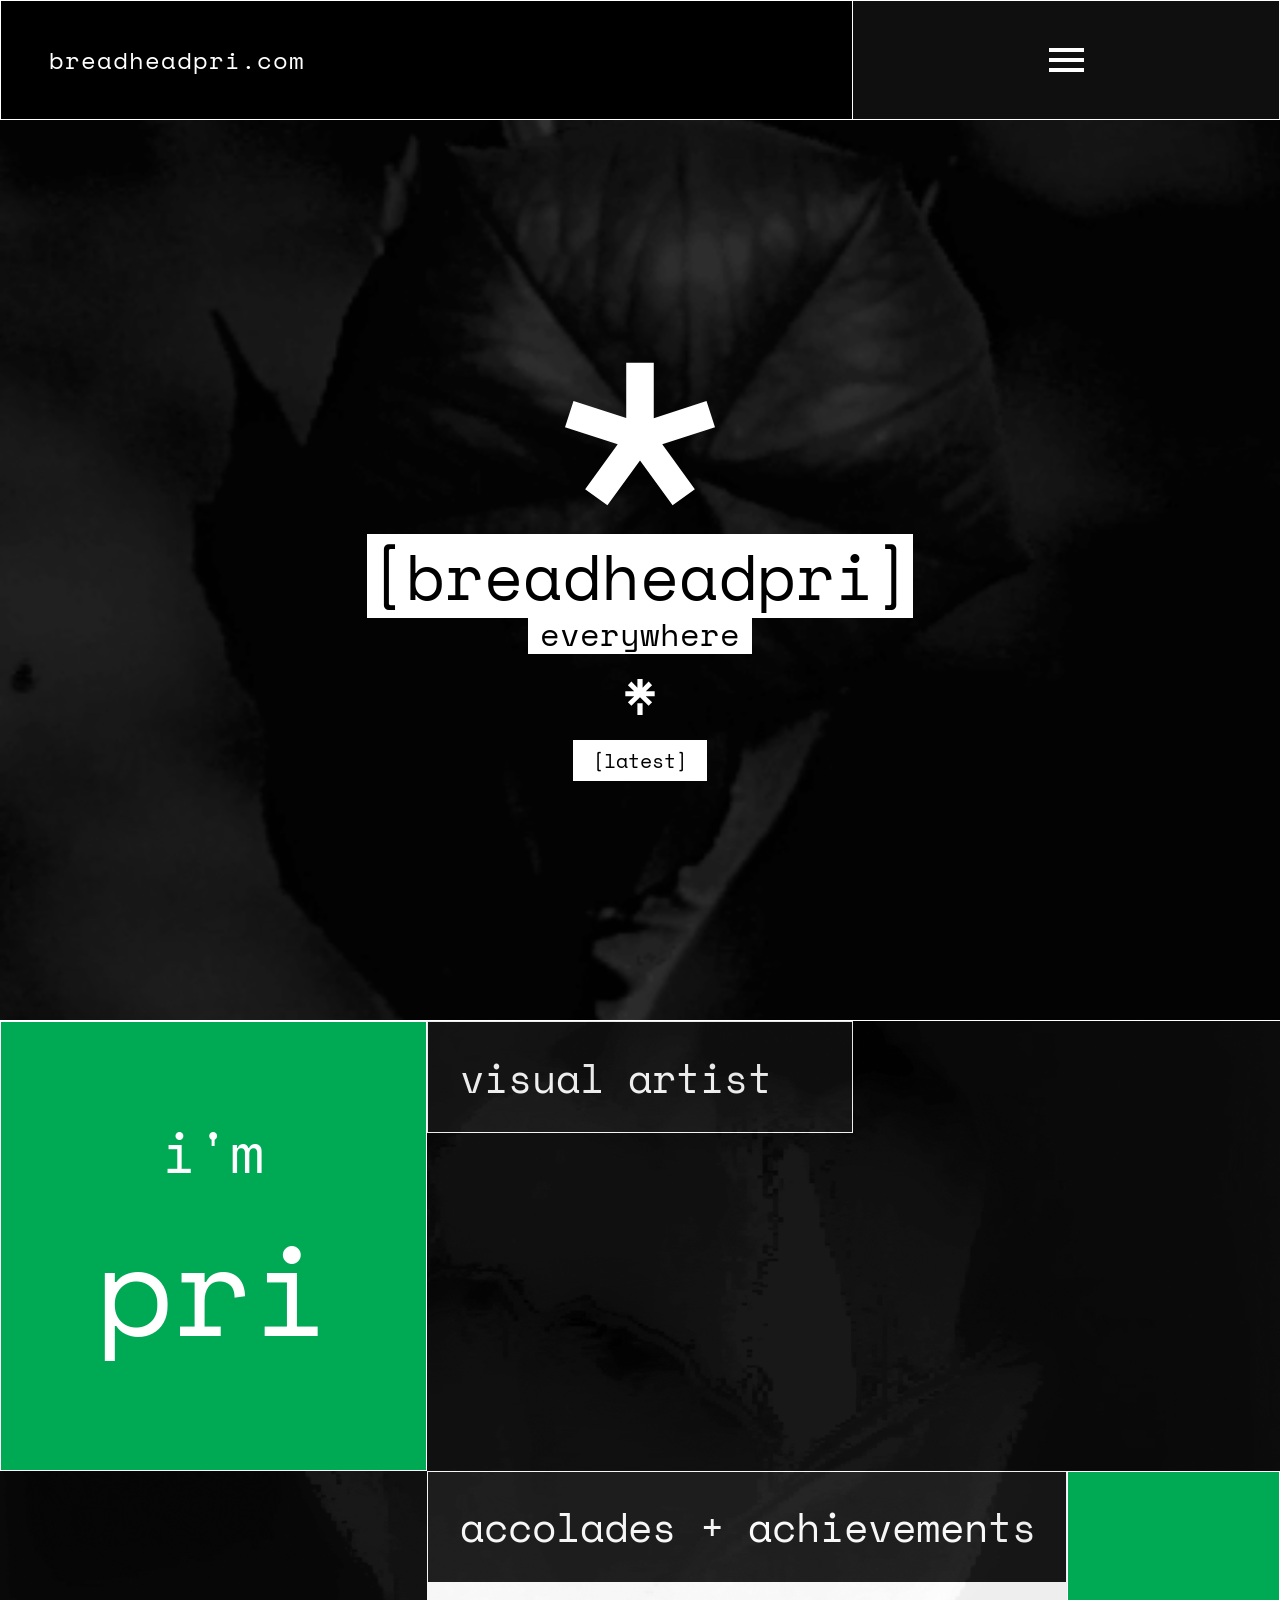
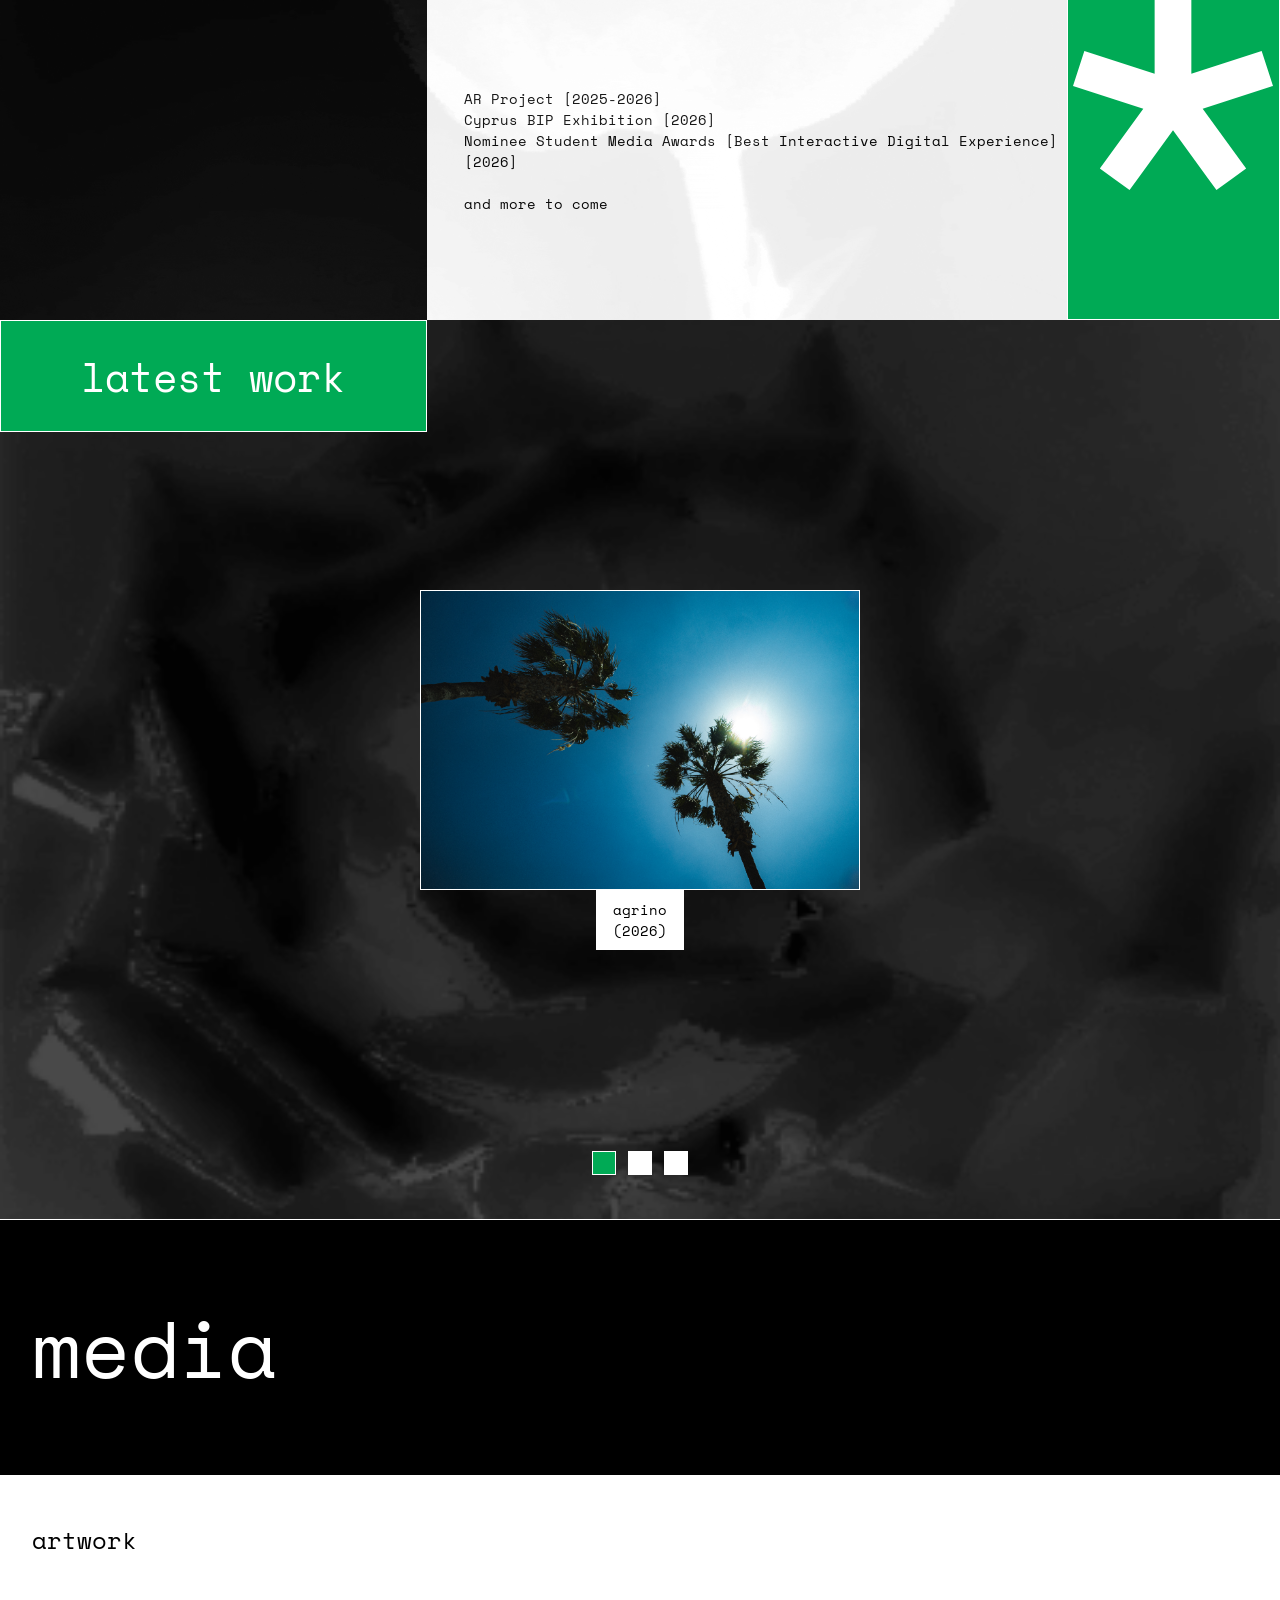
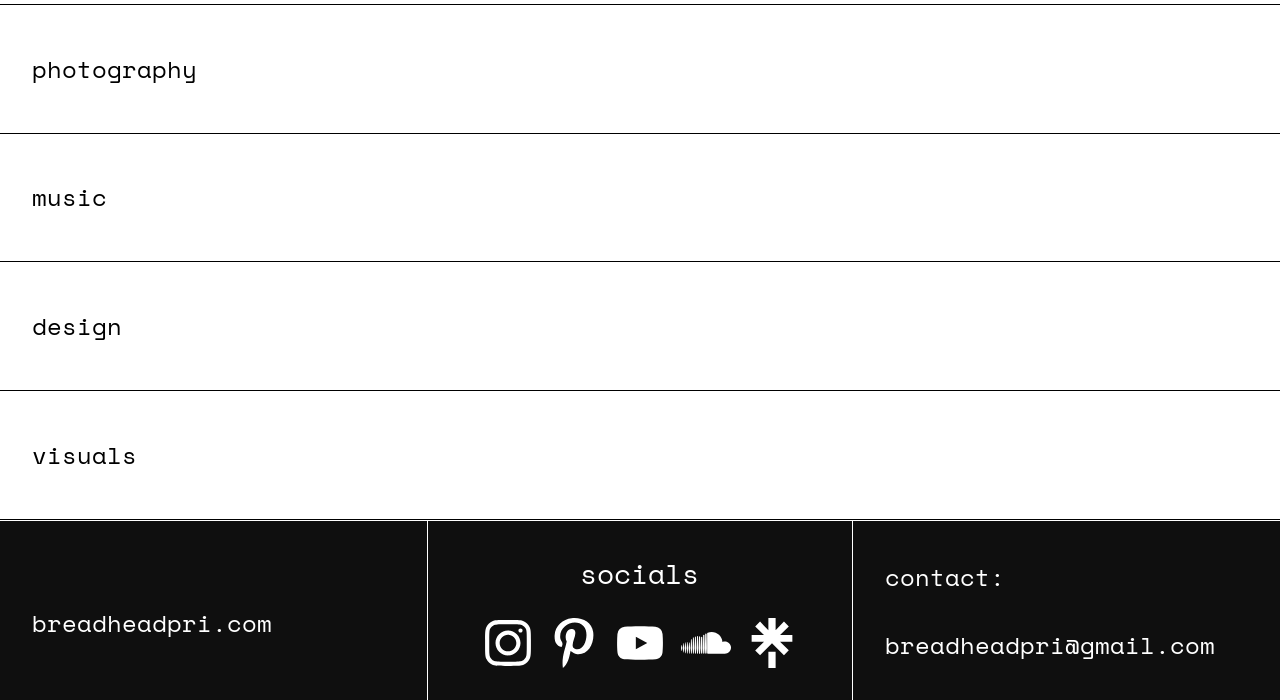
==== commit 24113804: "Add files via upload" ====
--- a/index.html
+++ b/index.html
@@ -36,7 +36,7 @@
             <div class="menu-social-tray">
                 <div class="tray-icons">
                     <a href="https://www.instagram.com/breadheadpri" class="social-icon-link" aria-label="Instagram">
-                <svg viewBox="0 0 24 24" xmlns="http://w3.org">
+                <svg viewBox="0 0 24 24" xmlns="http://www.w3.org/2000/svg">
                     <path fill-rule="evenodd" clip-rule="evenodd" d="M12 18C15.3137 18 18 15.3137 18 12C18 8.68629 15.3137 6 12 6C8.68629 6 6 8.68629 6 12C6 15.3137 8.68629 18 12 18ZM12 16C14.2091 16 16 14.2091 16 12C16 9.79086 14.2091 8 12 8C9.79086 8 8 9.79086 8 12C8 14.2091 9.79086 16 12 16Z" />
                     <path d="M18 5C17.4477 5 17 5.44772 17 6C17 6.55228 17.4477 7 18 7C18.5523 7 19 6.55228 19 6C19 5.44772 18.5523 5 18 5Z" />
                     <path fill-rule="evenodd" clip-rule="evenodd" d="M1.65396 4.27606C1 5.55953 1 7.23969 1 10.6V13.4C1 16.7603 1 18.4405 1.65396 19.7239C2.2292 20.8529 3.14708 21.7708 4.27606 22.346C5.55953 23 7.23969 23 10.6 23H13.4C16.7603 23 18.4405 23 19.7239 22.346C20.8529 21.7708 21.7708 20.8529 22.346 19.7239C23 18.4405 23 16.7603 23 13.4V10.6C23 7.23969 23 5.55953 22.346 4.27606C21.7708 3.14708 20.8529 2.2292 19.7239 1.65396C18.4405 1 16.7603 1 13.4 1H10.6C7.23969 1 5.55953 1 4.27606 1.65396C3.14708 2.2292 2.2292 3.14708 1.65396 4.27606ZM13.4 3H10.6C8.88684 3 7.72225 3.00156 6.82208 3.0751C5.94524 3.14674 5.49684 3.27659 5.18404 3.43597C4.43139 3.81947 3.81947 4.43139 3.43597 5.18404C3.27659 5.49684 3.14674 5.94524 3.0751 6.82208C3.00156 7.72225 3 8.88684 3 10.6V13.4C3 15.1132 3.00156 16.2777 3.0751 17.1779C3.14674 18.0548 3.27659 18.5032 3.43597 18.816C3.81947 19.5686 4.43139 20.1805 5.18404 20.564C5.49684 20.7234 5.94524 20.8533 6.82208 20.9249C7.72225 20.9984 8.88684 21 10.6 21H13.4C15.1132 21 16.2777 20.9984 17.1779 20.9249C18.0548 20.8533 18.5032 20.7234 18.816 20.564C19.5686 20.1805 20.1805 19.5686 20.564 18.816C20.7234 18.5032 20.8533 18.0548 20.9249 17.1779C20.9984 16.2777 21 15.1132 21 13.4V10.6C21 8.88684 20.9984 7.72225 20.9249 6.82208C20.8533 5.94524 20.7234 5.49684 20.564 5.18404C20.1805 4.43139 19.5686 3.81947 18.816 3.43597C18.5032 3.27659 18.0548 3.14674 17.1779 3.0751C16.2777 3.00156 15.1132 3 13.4 3Z" />
@@ -44,7 +44,7 @@
             </a>
 
             <a href="https://pinterest.com/breadheadpri/" class="social-icon-link" aria-label="Pinterest">
-                <svg viewBox="0 0 512 512" xmlns="http://w3.org">
+                <svg viewBox="0 0 512 512" xmlns="http://www.w3.org/2000/svg">
                     <g>
                         <path d="M220.646,338.475C207.223,408.825,190.842,476.269,142.3,511.5 c-14.996-106.33,21.994-186.188,39.173-270.971c-29.293-49.292,3.518-148.498,65.285-124.059 c76.001,30.066-65.809,183.279,29.38,202.417c99.405,19.974,139.989-172.476,78.359-235.054 C265.434-6.539,95.253,81.775,116.175,211.161c5.09,31.626,37.765,41.22,13.062,84.884c-57.001-12.65-74.005-57.6-71.822-117.533 c3.53-98.108,88.141-166.787,173.024-176.293c107.34-12.014,208.081,39.398,221.991,140.376 c15.67,113.978-48.442,237.412-163.23,228.529C258.085,368.704,245.023,353.283,220.646,338.475z" />
                     </g>
@@ -52,7 +52,7 @@
             </a>
 
             <a href="https://www.youtube.com/@airgeaddd" class="social-icon-link" aria-label="YouTube">
-                <svg viewBox="0 0 24 24" xmlns="http://w3.org">
+                <svg viewBox="0 0 24 24" xmlns="http://www.w3.org/2000/svg">
                     <path fill-rule="evenodd" d="M1.172 7.693A55.991 55.991 0 0 0 1 12c0 1.632 0.08 3.167 0.182 4.44 0.146 1.817 1.531 3.206 3.318 3.33 1.794 0.125 4.305 0.23 7.5 0.23 3.195 0 5.706 -0.105 7.5 -0.23 1.787 -0.124 3.172 -1.513 3.318 -3.33 0.102 -1.273 0.182 -2.808 0.182 -4.44 0 -1.576 -0.074 -3.06 -0.172 -4.307a3.727 3.727 0 0 0 -3.46 -3.46C17.59 4.107 15.164 4 12 4c-3.164 0 -5.591 0.107 -7.368 0.233a3.727 3.727 0 0 0 -3.46 3.46ZM15.5 12 10 9v6l5.5 -3Z" clip-rule="evenodd" />
                 </svg>
             </a>
@@ -79,7 +79,7 @@
             </a>
 
             <a href="https://linktr.ee/breadheadpri" class="social-icon-link" aria-label="Linktree">
-                <svg viewBox="0 0 24 24" xmlns="http://w3.org">
+                <svg viewBox="0 0 24 24" xmlns="http://www.w3.org/2000/svg">
                     <path d="m13.73635 5.85251 4.00467 -4.11665 2.3248 2.3808 -4.20064 4.00466h5.9085v3.30473h-5.9365l4.22865 4.10766 -2.3248 2.3338L12.0005 12.099l-5.74052 5.76852 -2.3248 -2.3248 4.22864 -4.10766h-5.9375V8.12132h5.9085L3.93417 4.11666l2.3248 -2.3808 4.00468 4.11665V0h3.4727zm-3.4727 10.30614h3.4727V24h-3.4727z" stroke-width="1"></path>
                 </svg>
                 </a>
@@ -215,7 +215,7 @@
         <h3>socials</h3>
         <div class="social-links">  
             <a href="https://www.instagram.com/breadheadpri" class="social-icon-link" aria-label="Instagram">
-                <svg viewBox="0 0 24 24" xmlns="http://w3.org">
+                <svg viewBox="0 0 24 24" xmlns="http://www.w3.org/2000/svg">
                     <path fill-rule="evenodd" clip-rule="evenodd" d="M12 18C15.3137 18 18 15.3137 18 12C18 8.68629 15.3137 6 12 6C8.68629 6 6 8.68629 6 12C6 15.3137 8.68629 18 12 18ZM12 16C14.2091 16 16 14.2091 16 12C16 9.79086 14.2091 8 12 8C9.79086 8 8 9.79086 8 12C8 14.2091 9.79086 16 12 16Z" />
                     <path d="M18 5C17.4477 5 17 5.44772 17 6C17 6.55228 17.4477 7 18 7C18.5523 7 19 6.55228 19 6C19 5.44772 18.5523 5 18 5Z" />
                     <path fill-rule="evenodd" clip-rule="evenodd" d="M1.65396 4.27606C1 5.55953 1 7.23969 1 10.6V13.4C1 16.7603 1 18.4405 1.65396 19.7239C2.2292 20.8529 3.14708 21.7708 4.27606 22.346C5.55953 23 7.23969 23 10.6 23H13.4C16.7603 23 18.4405 23 19.7239 22.346C20.8529 21.7708 21.7708 20.8529 22.346 19.7239C23 18.4405 23 16.7603 23 13.4V10.6C23 7.23969 23 5.55953 22.346 4.27606C21.7708 3.14708 20.8529 2.2292 19.7239 1.65396C18.4405 1 16.7603 1 13.4 1H10.6C7.23969 1 5.55953 1 4.27606 1.65396C3.14708 2.2292 2.2292 3.14708 1.65396 4.27606ZM13.4 3H10.6C8.88684 3 7.72225 3.00156 6.82208 3.0751C5.94524 3.14674 5.49684 3.27659 5.18404 3.43597C4.43139 3.81947 3.81947 4.43139 3.43597 5.18404C3.27659 5.49684 3.14674 5.94524 3.0751 6.82208C3.00156 7.72225 3 8.88684 3 10.6V13.4C3 15.1132 3.00156 16.2777 3.0751 17.1779C3.14674 18.0548 3.27659 18.5032 3.43597 18.816C3.81947 19.5686 4.43139 20.1805 5.18404 20.564C5.49684 20.7234 5.94524 20.8533 6.82208 20.9249C7.72225 20.9984 8.88684 21 10.6 21H13.4C15.1132 21 16.2777 20.9984 17.1779 20.9249C18.0548 20.8533 18.5032 20.7234 18.816 20.564C19.5686 20.1805 20.1805 19.5686 20.564 18.816C20.7234 18.5032 20.8533 18.0548 20.9249 17.1779C20.9984 16.2777 21 15.1132 21 13.4V10.6C21 8.88684 20.9984 7.72225 20.9249 6.82208C20.8533 5.94524 20.7234 5.49684 20.564 5.18404C20.1805 4.43139 19.5686 3.81947 18.816 3.43597C18.5032 3.27659 18.0548 3.14674 17.1779 3.0751C16.2777 3.00156 15.1132 3 13.4 3Z" />
@@ -223,7 +223,7 @@
             </a>
 
             <a href="https://pinterest.com/breadheadpri/" class="social-icon-link" aria-label="Pinterest">
-                <svg viewBox="0 0 512 512" xmlns="http://w3.org">
+                <svg viewBox="0 0 512 512" xmlns="http://www.w3.org/2000/svg">
                     <g>
                         <path d="M220.646,338.475C207.223,408.825,190.842,476.269,142.3,511.5 c-14.996-106.33,21.994-186.188,39.173-270.971c-29.293-49.292,3.518-148.498,65.285-124.059 c76.001,30.066-65.809,183.279,29.38,202.417c99.405,19.974,139.989-172.476,78.359-235.054 C265.434-6.539,95.253,81.775,116.175,211.161c5.09,31.626,37.765,41.22,13.062,84.884c-57.001-12.65-74.005-57.6-71.822-117.533 c3.53-98.108,88.141-166.787,173.024-176.293c107.34-12.014,208.081,39.398,221.991,140.376 c15.67,113.978-48.442,237.412-163.23,228.529C258.085,368.704,245.023,353.283,220.646,338.475z" />
                     </g>
@@ -237,7 +237,7 @@
             </a>
 
             <a href="https://soundcloud.com/breadheadpri" class="social-icon-link" aria-label="SoundCloud">
-                <svg viewBox="-271 345.8 256 111.2" xmlns="http://w3.org">
+                <svg viewBox="-271 345.8 256 111.2" xmlns="http://www.w3.org/2000/svg">
                     <g>
                         <path d="M-238.4,398.1c-0.8,0-1.4,0.6-1.5,1.5l-2.3,28l2.3,27.1c0.1,0.8,0.7,1.5,1.5,1.5c0.8,0,1.4-0.6,1.5-1.5l2.6-27.1l-2.6-28C-237,398.7-237.7,398.1-238.4,398.1z"/>
                         <path d="M-228.2,399.9c-0.9,0-1.7,0.7-1.7,1.7l-2.1,26l2.1,27.3c0.1,1,0.8,1.7,1.7,1.7c0.9,0,1.6-0.7,1.7-1.7l2.4-27.3l-2.4-26C-226.6,400.6-227.3,399.9-228.2,399.9z"/>
@@ -258,7 +258,7 @@
             </a>
 
             <a href="https://linktr.ee/breadheadpri" class="social-icon-link" aria-label="Linktree">
-                <svg viewBox="0 0 24 24" xmlns="http://w3.org">
+                <svg viewBox="0 0 24 24" xmlns="http://www.w3.org/2000/svg">
                     <path d="m13.73635 5.85251 4.00467 -4.11665 2.3248 2.3808 -4.20064 4.00466h5.9085v3.30473h-5.9365l4.22865 4.10766 -2.3248 2.3338L12.0005 12.099l-5.74052 5.76852 -2.3248 -2.3248 4.22864 -4.10766h-5.9375V8.12132h5.9085L3.93417 4.11666l2.3248 -2.3808 4.00468 4.11665V0h3.4727zm-3.4727 10.30614h3.4727V24h-3.4727z" stroke-width="1"></path>
                 </svg>
             </a>
--- a/css/style.css
+++ b/css/style.css
@@ -0,0 +1,1141 @@
+@import url('https://fonts.googleapis.com/css2?family=Space+Mono:ital,wght@0,400;0,700;1,400;1,700&display=swap');
+
+*{
+    margin: 0;
+    padding: 0;
+    box-sizing: border-box;
+}
+
+
+/* ======================================================== 
+Root Styles
+======================================================== */
+:root{
+    --primary-color: #000000;
+    --secondary-color: #FFFFFF;
+    --tertiary-color: #0F0F0F;
+    --accent-color: #00AA55;
+    --accent-color2: #555555;
+    
+    
+    --h1: 128px;
+    --h2: 56px;
+    --h3: 40px;
+    --h4: 32px;
+    --h5: 24px;
+    --h6: 14px;
+}
+
+/* ======================================================== 
+Body & Html
+======================================================== */
+
+body, html{
+    background-color: var(--primary-color);
+    color: var(--secondary-color);
+    font-family: "Space Mono", monospace;
+    scroll-behavior: smooth;
+    overflow-x: hidden; 
+}
+
+html.no-scroll,
+body.no-scroll {
+    overflow: hidden !important;
+    height: 100% !important;
+    position: fixed; /* Important for mobile devices */
+    width: 100vw;
+}
+
+/* ======================================================== 
+Custom Scrollbar
+======================================================== */
+
+::-webkit-scrollbar{
+    width: 10px;
+}
+
+::-webkit-scrollbar-track{
+    background: var(--primary-color);
+}
+
+::-webkit-scrollbar-thumb{
+    background: var(--accent-color);
+    border: var(--primary-color) 2px solid;
+    border-radius: 5px;
+}
+
+
+/* ======================================================== 
+Typography
+======================================================== */
+
+h1,h2,h3,h4,h5,h6,p,a,button{
+    font-weight: 100;
+}
+
+
+/* ======================================================== 
+Button
+======================================================== */
+
+.btn-main {
+    font-size: 1.25rem;
+    text-decoration: none;
+    color: var(--primary-color);
+    background: var(--secondary-color);
+    padding: 0.4rem 1.2rem;
+    transition: background 0.3s ease, color 0.3s ease;
+    z-index: 10;
+}
+
+.btn-main:hover {
+    color: var(--text-color);
+    background: var(--main-color);
+    outline: 1px solid var(--text-color);
+}
+
+
+/* ======================================================== 
+Other
+======================================================== */
+
+a {text-decoration: none;}
+
+svg{fill: var(--secondary-color);}
+
+
+/* ======================================================== 
+Page Loader
+======================================================== */
+
+.page-loader {
+      position: fixed;
+      top: 0;
+      left: 0;
+      width: 100vw;
+      height: 100vh;
+      background-color: var(--primary-color);
+      z-index: 99999999; 
+      animation: fadeOut 1s ease-in-out forwards;
+      pointer-events: none; 
+    }
+
+@keyframes fadeOut {
+      0% {
+        opacity: 1;
+        visible: visible;
+      }
+      90% {
+        opacity: 0;
+        visible: visible;
+      }
+      100% {
+        opacity: 0;
+        visibility: hidden; 
+      }
+}
+
+
+/* ======================================================== 
+Main Grid Layout 
+======================================================== */
+
+.grid-layout {
+    display: grid;
+    grid-template-columns: repeat(6, 1fr);
+    grid-template-rows: repeat(8, 1fr);
+    width: 100vw;
+    height: 100vh;
+    overflow: hidden;
+}
+
+/* ======================================================== 
+Navigation Bar
+======================================================== */
+
+.top-navbar {
+    display: grid;
+    grid-template-columns: repeat(6, 1fr); 
+    width: 100vw;
+    height: 120px;
+    box-sizing: border-box;
+    position: relative;
+    z-index: 1000;
+}
+
+/* =========================== 
+Title Page
+============================ */
+
+.nav-brand-block {
+    background-color: var(--primary-color);
+    border: var(--secondary-color) 1px solid;
+    grid-column: 1 / span 4; 
+    display: flex;
+    align-items: center;
+    padding-left: 3rem;
+    transition: transform 0.4s cubic-bezier(0.16, 1, 0.3, 1);
+}
+
+.top-navbar.is-open .nav-brand-block {
+    display: none;
+}
+
+.brand-text {
+    color: var(--secondary-color);
+    font-family: "Space Mono", monospace;
+    font-size: 1.5rem;
+    letter-spacing: 1px;
+}
+
+/* =========================== 
+Hamburger 
+============================ */
+
+.nav-menu-block {
+    background-color: var(--tertiary-color);
+    border: var(--secondary-color) 1px solid;
+    border-left: none; 
+    cursor: pointer;
+    grid-column: 5 / span 3; 
+    display: flex;
+    justify-content: center;
+    align-items: center;
+    padding: 0;
+    height: 120px; 
+    transition: grid-column 0.4s cubic-bezier(0.16, 1, 0.3, 1), background-color 0.2s ease;
+}
+
+.top-navbar.is-open .nav-menu-block {
+    grid-column: 1 / span 6;
+    position: relative;
+    z-index: 10000;
+    border-left: var(--secondary-color) 1px solid;
+    width: 100vw;
+}
+
+.hamburger-container {
+    display: inline-block;
+    cursor: pointer;
+}
+
+.bar1, .bar2, .bar3 {
+    width: 35px;
+    height: 4px;
+    background-color: var(--secondary-color);
+    margin: 6px 0;
+    transition: 0.3s;
+}
+
+.top-navbar.is-open .bar1 {
+    transform: translate(0, 10px) rotate(-45deg);
+}
+
+.top-navbar.is-open .bar2 {
+    opacity: 0;
+}
+
+.top-navbar.is-open .bar3 {
+    transform: translate(0, -10px) rotate(45deg);
+}
+
+.nav-menu-block:hover {
+    background-color: var(--tertiary-color);
+}
+
+.nav-menu-block:hover .bar1,
+.nav-menu-block:hover .bar2,
+.nav-menu-block:hover .bar3 {
+    background-color: var(--accent-color);
+}
+
+.top-navbar.is-open .nav-menu-block:hover .bar1,
+.top-navbar.is-open .nav-menu-block:hover .bar3 {
+    background-color: var(--accent-color);
+}
+
+body.no-scroll {
+    overflow: hidden; 
+}
+
+/* =========================== 
+Hamburger Overlay 
+============================ */
+
+.menu-overlay {
+    position: fixed;
+    top: 120px;
+    left: 0;
+    width: 100vw;
+    height: calc(100vh - 120px);
+    z-index: 999;
+    display: flex;
+    flex-direction: column;
+    transform: translateX(100%);
+    transition: transform 0.4s cubic-bezier(0.16, 1, 0.3, 1);
+    overflow: hidden; /* Prevents container layout scrolling */
+}
+
+.menu-overlay, .menu-content-block{
+    overflow: hidden !important;
+}
+
+.menu-overlay,
+.menu-content-block {
+    -ms-overflow-style: none;
+    scrollbar-width: none;
+}
+
+.menu-overlay::-webkit-scrollbar,
+.menu-content-block::-webkit-scrollbar {
+    display: none;
+}
+
+.menu-overlay.is-open {
+    transform: translateX(0);
+}
+
+.menu-left-spacer {
+    display: none;
+}
+
+.menu-content-block {
+    background-color: var(--secondary-color);
+    border-left: none;
+    display: flex;
+    flex-direction: column;
+    height: 100%; 
+    width: 100%;
+    box-shadow: rgba(0, 0, 0, 0.35) 0px 5px 15px;
+    overflow: hidden;
+}
+
+.menu-links-list {
+    flex: 1; 
+    display: flex;
+    flex-direction: column;
+    justify-content: center;
+    align-items: center;
+}
+
+.menu-link-item {
+    width: 100%;
+    flex: 1;
+    display: flex;
+    align-items: center;
+    justify-content: center;
+    padding: 0;
+    font-size: var(--h4);
+    background-color: var(--secondary-color);
+    color: var(--primary-color);
+    border-bottom: var(--primary-color) 1px solid;
+    transition: background-color 0.2s ease, color 0.2s ease;
+}
+
+.item-right { justify-content: center; }
+
+.menu-link-item:hover {
+    background-color: var(--accent-color);
+    color: var(--secondary-color);
+}
+
+/* =========================== 
+Socials
+============================ */
+
+.menu-social-tray {
+    height: 120px;
+    background-color: var(--tertiary-color);
+    display: flex;
+    justify-content: center;
+    align-items: center;
+    flex-shrink: 0;
+    width: 100%;
+}
+
+.tray-icons {
+    display: flex;
+    justify-content: center;
+    align-items: center;
+    gap: 24px;
+}
+
+.tray-icons .social-icon-link {
+    display: inline-block;
+    width: 32px;
+    height: 32px;
+}
+
+.tray-icons .social-icon-link svg {
+    width: 100%;
+    height: 100%;
+}
+
+.tray-icons .social-icon-link svg path {
+    fill: var(--secondary-color) !important;
+    transition: fill 0.2s ease;
+}
+
+.tray-icons .social-icon-link:hover svg path {
+    fill: var(--accent-color) !important;
+}
+
+
+
+/* ======================================================== 
+Footer
+======================================================== */
+
+footer {
+    display: grid;
+    grid-template-columns: repeat(3, 1fr);
+    width: 100vw;
+    min-height: fit-content;
+    border-top: var(--secondary-color) 1px solid;
+}
+
+.website-block, .socials-block, .email-block {
+    display: flex;
+    flex-direction: column;
+    justify-content: center;
+    padding: 2rem;
+}
+
+
+.website-block {
+    background-color: var(--tertiary-color); 
+    color: var(--seccondary-color);
+    padding-top: 3.5rem;
+    font-size: var(--h5);
+}
+
+.socials-block {
+    background-color: var(--tertiary-color); 
+    color: var(--seccondary-color);
+    text-align: center;
+    border-left: var(--secondary-color) 1px solid;
+    border-right: var(--secondary-color) 1px solid;
+    font-size: var(--h5);
+}
+
+.socials-block h3 {
+    color: var(--secondary-color);
+    margin-bottom: 1.5rem;
+}
+
+.social-links {
+    display: flex;
+    justify-content: center;
+    align-items: center;
+    gap: 16px;
+}
+
+
+.social-icon-link {
+    display: flex;
+    justify-content: center;
+    align-items: center;
+    width: 50px;                         
+    height: 50px;
+}
+
+.social-icon-link svg path {
+    fill: var(--secondary-color); 
+    transition: fill 0.2s ease;
+}
+
+.social-icon-link:hover svg path {
+    fill: var(--accent-color);
+}
+
+
+.email-block {
+    font-size: var(--h5);
+    background-color: var(--tertiary-color); 
+    color: var(--seccondary-color);
+}
+
+.email-block .contact-title {
+    text-align: left;
+    margin-bottom: 2rem;
+}
+
+
+/* ======================================================== 
+Backgrounds
+======================================================== */
+
+#hero, #bio, #latest{
+  position: relative;
+  overflow: hidden;
+  z-index: 1; 
+}
+
+#hero::before {
+  content: "";
+  position: absolute;
+  inset: 0;
+  z-index: 0;
+  background: url(../assets/bio.gif) center/cover no-repeat;
+  opacity: 0.3;
+}
+
+
+#bio::before {
+  content: "";
+  position: absolute;
+  inset: 0;
+  z-index: 0;
+  background: url(../assets/latest.gif) center/cover no-repeat;
+  opacity: 0.1;
+}
+
+#latest::before {
+  content: "";
+  position: absolute;
+  inset: 0;
+  z-index: 0;
+  background: url(../assets/hero.gif) center/cover no-repeat;
+  opacity: 0.3;
+}
+
+#bio, #latest > * {
+  position: relative;
+  z-index: 1; 
+}
+
+/* ======================================================== 
+Hero
+======================================================== */
+
+.hero-content {
+    display: flex;
+    flex-direction: column;
+    align-items: center;
+    justify-content: center;
+    text-align: center;
+    margin: auto 0;
+    width: 100vw;
+    height: 100vh;
+}
+
+.large-asterisk-svg {
+    color: var(--secondary-color); 
+    width: 150px;
+    height: 150px;
+    margin-bottom: 25px;
+    z-index: 3; 
+}
+
+.linktree-icon-svg {
+    color: var(--secondary-color);
+    width: 36px;      
+    height: 36px;
+    margin: 25px 0;
+    z-index: 199; 
+}
+
+.linktree-icon-svg a {
+    color: var(--secondary-color);
+}
+
+
+.large-asterisk-svg svg,
+.linktree-icon-svg svg {
+    width: 100%;
+    height: 100%;
+    display: block;
+    z-index: 3; 
+}
+
+.title-stack {
+    display: flex;
+    flex-direction: column;
+    align-items: center;
+    z-index: 3; 
+}
+
+
+.main-title-block {
+    background-color: var(--secondary-color);
+    color: var(--primary-color);
+    font-size: clamp(36.5px, 5.7vw, 64px);
+    font-weight: 100;
+    padding: 10px 0;
+    line-height: 1;
+    display: block;
+}
+
+.subtitle-block {
+    background-color: var(--secondary-color);
+    color: var(--primary-color);
+    font-size: clamp(20px, 3.5vw, 32px);
+    padding: 0px 12px 4px 12px;
+    line-height: 1;
+    display: block;
+}
+
+
+
+/* ======================================================== 
+Biography
+======================================================== */
+
+/* ======================
+Top Section (Rows 1 - 3) 
+========================= */
+
+#bio{
+    border-top: var(--secondary-color) 1px solid;
+}
+
+.bio-block {
+    background-color: var(--accent-color);
+    border: var(--secondary-color) 1px solid;
+    grid-column: 1 / span 2;
+    grid-row: 1 / span 4;
+    
+    text-align: center;
+    align-content: center;
+    font-size: var(--h2);
+    z-index: 3;
+}
+
+.bio-big {
+    text-align: center;
+    align-content: center;
+    font-size: var(--h1);
+}
+
+.artist-block {
+    background-color: var(--tertiary-color);
+    border: var(--secondary-color) 1px solid;
+    grid-column: 3 / span 2;
+    grid-row: 1 / span 1;  
+    
+    text-align: left;
+    padding-left: 2rem;
+    align-content: center;
+    font-size: var(--h3);
+}
+
+.spacer-block {
+    grid-column: 5 / span 2;
+    grid-row: 1 / span 3; 
+}
+
+/* ========================
+Bottom Section (Rows 4 - 8) 
+========================= */
+
+.bottom-left-filler {
+    grid-column: 1 / span 1;
+    grid-row: 4 / span 5;
+}
+
+
+.accolades-block {
+    background-color: var(--tertiary-color);
+    border: var(--secondary-color) 1px solid;
+    color: var(--secondary-color);
+    grid-column: 3 / span 3;
+    grid-row: 5 / span 1;
+    
+    text-align: left;
+    padding-left: 2rem;
+    align-content: center;
+    font-size: var(--h3);
+}
+
+.accolades-info {
+    background-color: var(--secondary-color);
+    border: var(--secondary-color) 1px solid;
+    color: var(--primary-color);
+    grid-column: 3 / span 3;
+    grid-row: 6 / span 4; 
+    
+    text-align: left;
+    padding-left: 36px;
+    align-content: center;
+    font-size: var(--h6);
+}
+
+.asterisk-block {
+    background-color: var(--accent-color);
+    border: var(--secondary-color) 1px solid;
+    grid-column: 6 / span 1;
+    grid-row: 5 / span 5;
+    
+    display: flex;
+    justify-content: center;
+    align-items: center;
+    z-index: 3;
+}
+
+.asterisk-block svg{
+    width: 200px;
+    height: 200px;
+    fill: var(--secondary-color); 
+}
+
+/* ======================================================== 
+Latest Work
+======================================================== */
+
+#latest{
+    border-bottom: var(--secondary-color) 1px solid;
+}
+
+.latest-work-block {
+    background-color: var(--accent-color);
+    border: var(--secondary-color) 1px solid;
+    grid-column: 1 / span 2;
+    grid-row: 1 / span 1;
+    
+    text-align: center;
+    align-content: center;
+    font-size: var(--h3);
+    
+    display: flex;
+    justify-content: center;
+    align-items: center;
+    z-index: 3;
+}
+
+
+/* =========================
+Carousel Container
+========================= */
+
+.carousel-container {
+    grid-column: 1 / span 6;
+    grid-row: 2 / span 6;
+    display: flex;
+    justify-content: center;
+    align-items: center;
+    gap: 4rem;
+    padding: 2rem;
+    width: 100%;
+}
+
+.carousel-card {
+    display: none;
+    opacity: 0;
+    flex-direction: column;
+    align-items: center;
+    width: 440px;
+    transition: opacity 0.4s ease;
+}
+
+.carousel-card.visible {
+    display: flex;
+}
+
+.carousel-card.fade-in {
+    opacity: 1;
+}
+
+.card-preview {
+    width: 100%;
+    height: 300px;
+    
+}
+
+.card-preview img {
+    width: 100%;
+    height: 100%;
+    border: var(--secondary-color) 1px solid;
+    object-fit: cover;
+}
+
+
+.card-descriptor {
+    background-color: var(--secondary-color);
+    color: var(--primary-color);
+    border: var(--secondary-color) 1px solid;
+    padding: 0.5rem 1rem;
+    display: flex;
+    flex-direction: column;
+    align-items: center;
+    font-size: var(--h6);
+    text-align: center;
+}
+
+/* =====================
+Carousel Dots
+===================== */
+
+.carousel-pagination {
+    grid-column: 1 / span 6;
+    grid-row: 8 / span 1;
+    display: flex;
+    justify-content: center;
+    align-items: center;
+    gap: 12px;
+    width: 100%;
+}
+
+.dot {
+    width: 24px;
+    height: 24px;
+    background-color: var(--secondary-color);
+    border: var(--secondary-color) 1px solid;
+    transition: background-color 0.2s ease;
+    cursor: pointer;
+}
+
+.dot.active {
+    background-color: var(--accent-color);
+}
+
+
+/* ======================================================== 
+Media
+======================================================== */
+
+/* =========================== 
+Media Page Container
+=========================== */
+.media-container {
+    display: flex;
+    flex-direction: column;
+    width: 100vw;
+    height: 100vh;
+    background-color: var(--primary-color);
+    overflow: hidden;
+}
+
+/* =========================== 
+Media Header 
+=========================== */
+.media-header-block {
+    background-color: var(--primary-color);
+    height: 256px;
+    flex-shrink: 0;
+    
+    display: flex;
+    align-items: center;
+    padding-left: 2rem;
+    border-bottom: var(--secondary-color) 1px solid;
+    
+    font-size: var(--h3);
+    font-weight: 100;
+}
+
+/* =========================== 
+Media Navigation
+=========================== */
+.media-navigation {
+    display: flex;
+    flex-direction: column;
+    flex: 1;  
+    min-height: 0;
+}
+
+/* =========================== 
+Categories
+=========================== */
+.category-row {
+    background-color: var(--secondary-color);
+    color: var(--primary-color);
+    flex: 1;
+
+    display: flex;
+    align-items: center;
+    padding-left: 2rem;
+    border-bottom: var(--primary-color) 1px solid;
+    font-size: var(--h5);
+    transition: background-color 0.2s ease, color 0.2s ease;
+}
+
+.category-row:hover {
+    background-color: var(--accent-color);
+    color: var(--secondary-color);
+    cursor: pointer;
+}
+
+/* ======================================================== 
+Work
+======================================================== */
+
+.media-page-layout {
+    display: flex;
+    flex-direction: column;
+    width: 100vw;
+    height: 100vh;
+    background-color: var(--primary-color);
+}
+
+.gallery-grid {
+    display: grid;
+    grid-template-columns: repeat(2, 1fr);
+    grid-auto-rows: 400px; 
+    flex: 1;
+    width: 100%;
+}
+
+.gg3 {
+    display: grid;
+    grid-template-columns: repeat(3, 1fr);
+    grid-auto-rows: 400px; 
+    flex: 1;
+    width: 100%;
+}
+
+.gallery-item {
+    border: var(--secondary-color) 1px solid;
+    background-color: var(--tertiary-color);
+    overflow: hidden;
+    position: relative;
+    cursor: pointer;
+    transition: filter 0.4s ease;
+}
+
+.gallery-item:hover {
+    filter: grayscale(90%);
+}
+
+.item-asset {
+    width: 100%;
+    height: 100%;
+    object-fit: cover; 
+}
+
+/* ======================================================== 
+Collections List Grid
+======================================================== */
+
+
+.collections-list-grid {
+    display: grid;
+    grid-template-columns: repeat(2, 1fr);
+    grid-auto-rows: 250px; 
+    flex: 1;
+    width: 100%;
+}
+
+.collection-row-item {
+    background-position: center;
+    background-size: cover;
+    background-repeat: no-repeat;
+    
+    border: var(--secondary-color) 1px solid;
+    background-color: var(--tertiary-color);
+    text-decoration: none;
+    display: flex;
+    align-items: flex-end;
+    cursor: pointer;
+    transition: filter 0.2s ease;
+}
+
+.collection-row-item:hover {
+    filter: grayscale(90%);
+}
+
+.full-width-row {
+    grid-column: 1 / span 2;
+}
+
+/* ======================================================== 
+Collection Info Label
+======================================================== */
+
+.collection-meta {
+    background-color: var(--secondary-color);
+    color: var(--primary-color);
+    border: var(--secondary-color) 1px solid;
+    padding: 0.75rem 1.5rem;
+    display: flex;
+    flex-direction: column;
+    align-items: flex-start;
+    font-family: "Space Mono", monospace;
+    font-size: 1rem;
+}
+
+.collection-date {
+    font-size: var(--h6);
+    margin-top: 0.25rem;
+}
+
+/* ======================================================== 
+Popup Display
+======================================================== */
+
+.popup-display {
+    position: fixed;
+    top: 0;
+    left: 0;
+    width: 100vw;
+    height: 100vh;
+    background-color: rgba(0, 0, 0, 0.95);
+    z-index: 1000;
+    display: flex;
+    justify-content: center;
+    align-items: center;
+    opacity: 0;
+    pointer-events: none; 
+    transition: opacity 0.3s ease;
+}
+
+.popup-display.is-active {
+    opacity: 1;
+    pointer-events: auto; 
+}
+
+.popup-close {
+    position: absolute;
+    top: 30px;
+    right: 40px;
+    background: none;
+    border: none;
+    color: var(--secondary-color);
+    font-size: 3rem;
+    cursor: pointer;
+    z-index: 1010;
+}
+
+/* ======================================================== 
+Popup Display Layout Sizing Rules
+======================================================== */
+
+.popup-content-box {
+    max-width: 90vw;
+    max-height: 90vh;
+    display: flex;
+    justify-content: center;
+    align-items: center;
+    border: var(--secondary-color) 1px solid; 
+    background-color: var(--primary-color);
+    width: max-content; 
+    height: auto;
+}
+
+.popup-content-box img,
+.popup-content-box video,
+.popup-content-box iframe {
+    display: block;
+    object-fit: contain; 
+    border: none; 
+    max-width: 90vw;
+    max-height: 90vh;
+}
+
+/* ======================================================== 
+Portrait Sizing Rules 
+======================================================== */
+
+.popup-content-box.is-portrait {
+    height: 80vh;
+}
+
+.popup-content-box.is-portrait img,
+.popup-content-box.is-portrait video {
+    width: auto;
+    height: 100%;      
+    max-width: 45vw;   
+}
+
+/* ======================================================== 
+Landscape Sizing Rules 
+======================================================== */
+
+.popup-content-box.is-landscape img,
+.popup-content-box.is-landscape video,
+.popup-content-box.is-landscape iframe {
+    width: auto;       
+    height: auto;      
+    max-width: 75vw;  
+    max-height: 75vh;  
+}
+
+/* ======================================================== 
+Extra Large Landscape Rules (Files - 2000px+ wide)
+======================================================== */
+
+.popup-content-box.is-large img {
+    width: auto;       
+    height: auto;
+    max-width: 60vw;
+    max-height: 80vh;
+}
+
+
+/* ======================================================== 
+Resizing [Responsiveness]
+======================================================== */
+
+
+/* ========================
+Footer
+======================== */
+
+@media (max-width: 1100px) {
+    .bio-block, .artist-block, .accolades-block, .accolades-info, .asterisk-block {
+        text-align: center !important;
+        width: 100%;
+        height: auto;
+        padding: 1rem;
+    }
+    .bio-block span{
+        font-size: var(--h2);
+    }
+    footer {
+         grid-template-columns: 1fr; 
+         text-align: center;
+     }
+    
+    .socials-block {
+         border-left: none; 
+         border-right: none;
+         border-top: var(--secondary-color) 1px solid;
+         border-bottom: var(--secondary-color) 1px solid;
+     }
+    
+    .email-block .contact-title{
+        text-align: center !important;
+    }
+}
+
+@media (max-width: 768px) {
+     #bio {
+         text-align: center !important;
+         display: flex;
+         flex-direction: column; 
+         height: auto; 
+         width: 100vw;
+         border-bottom: var(--secondary-color) solid 1px;
+    }
+    .bio-block, .artist-block, .accolades-block, .accolades-info, .asterisk-block {
+        width: 100%;
+        height: auto;
+        padding: 2rem;
+        border: none;
+    }
+    
+    .bio-block span{
+        font-size: var(--h1);
+    }
+    .artist-block {
+        background-color: var(--accent-color);
+        z-index: 3;
+    }
+    .bio-block, .asterisk-block {
+        background-color: var(--tertiary-color);
+        z-index: -1;
+    }
+    .spacer-block, .bottom-left-filler {
+        display: none; 
+    }
+    
+    .nav-brand-block {
+        padding-left: 1rem;
+    }
+    .brand-text{
+        font-size: var(--h5);
+    }
+    .latest-work-block {
+        width: 200px;
+        font-size: var(--h5);
+    }
+
+}
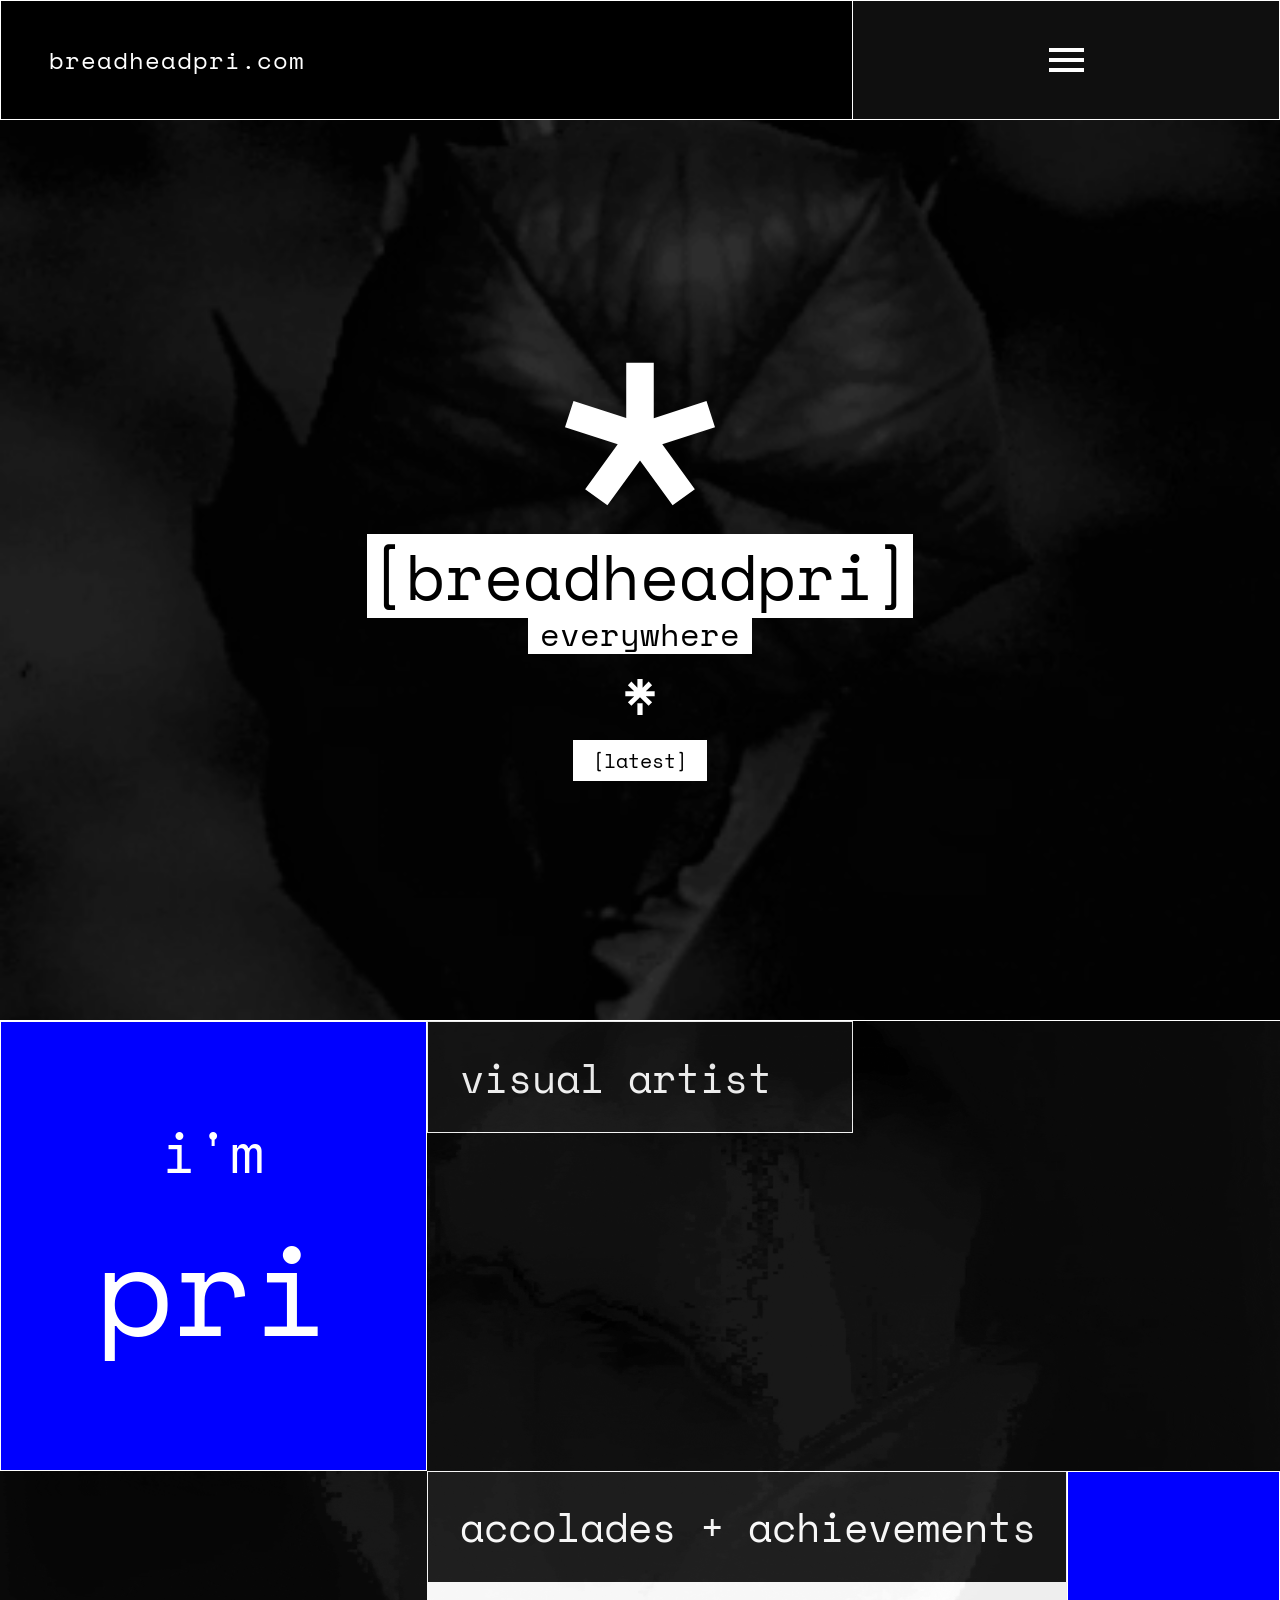
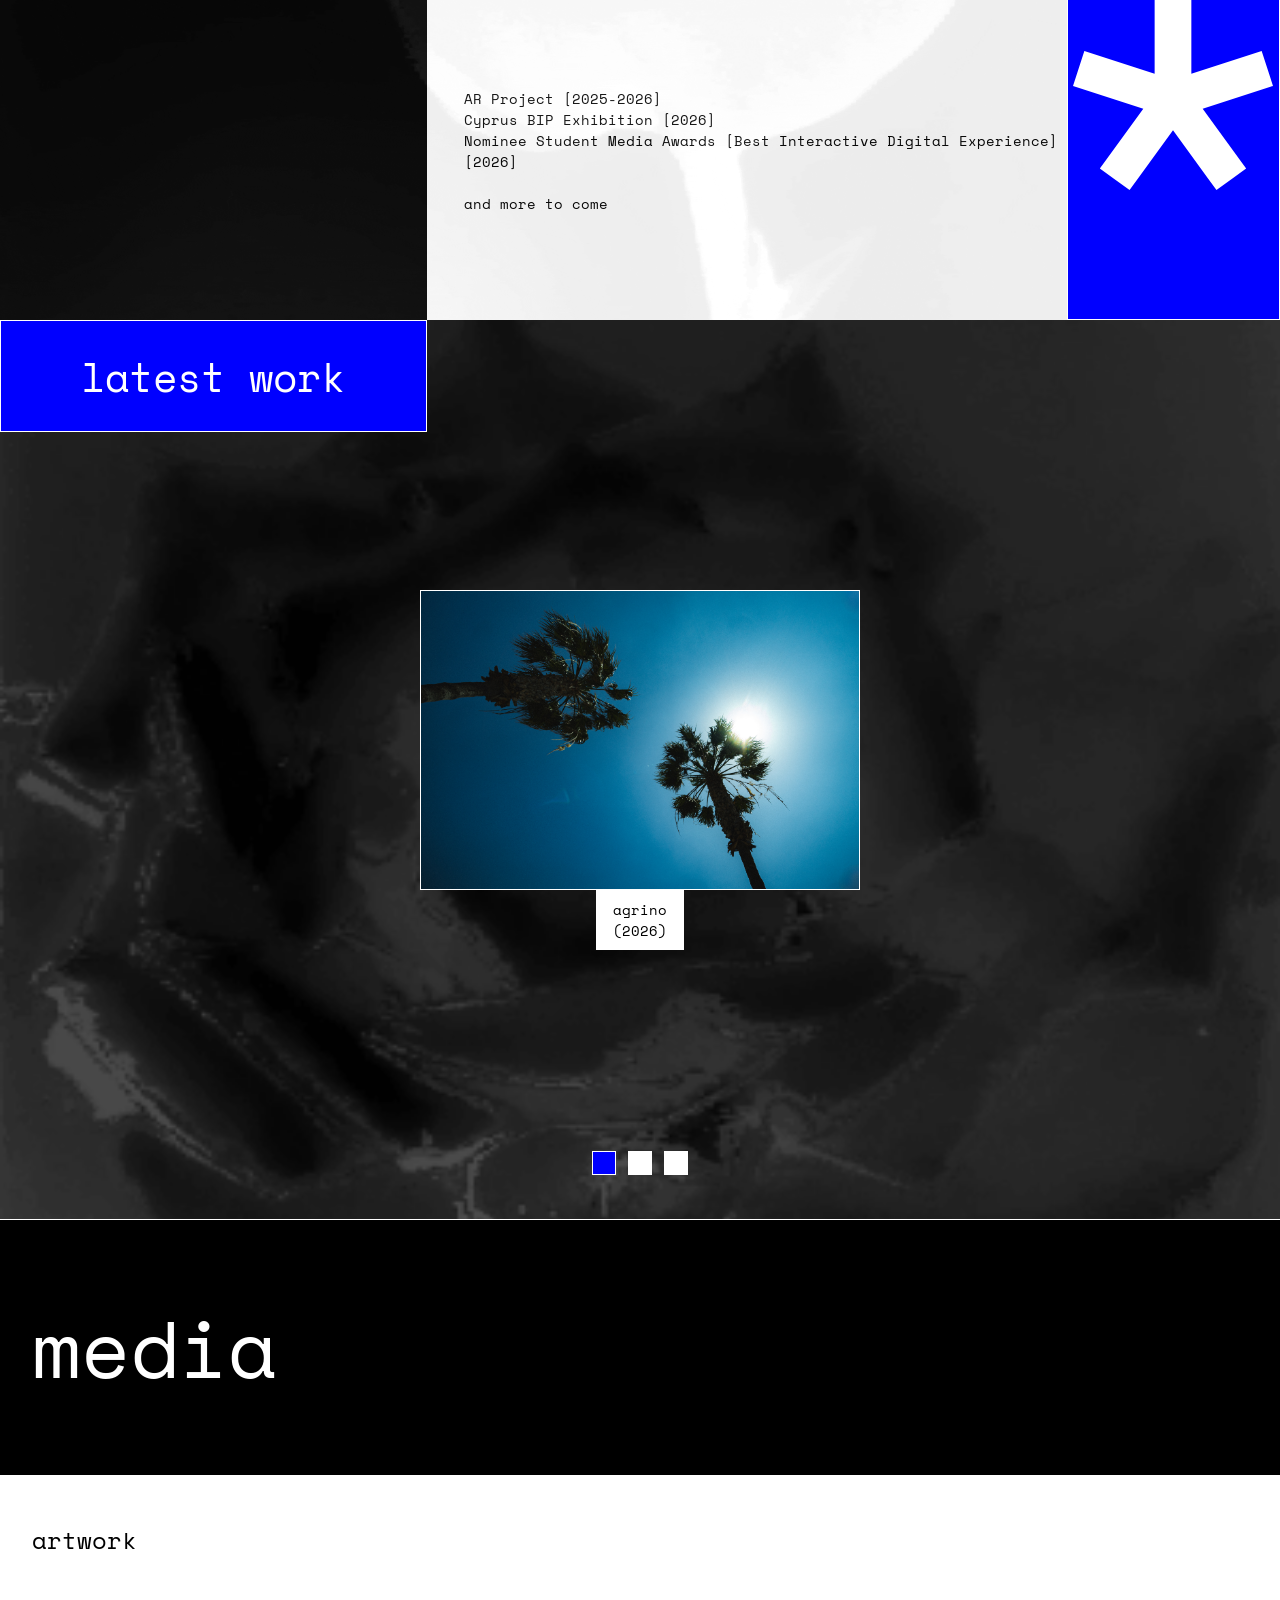
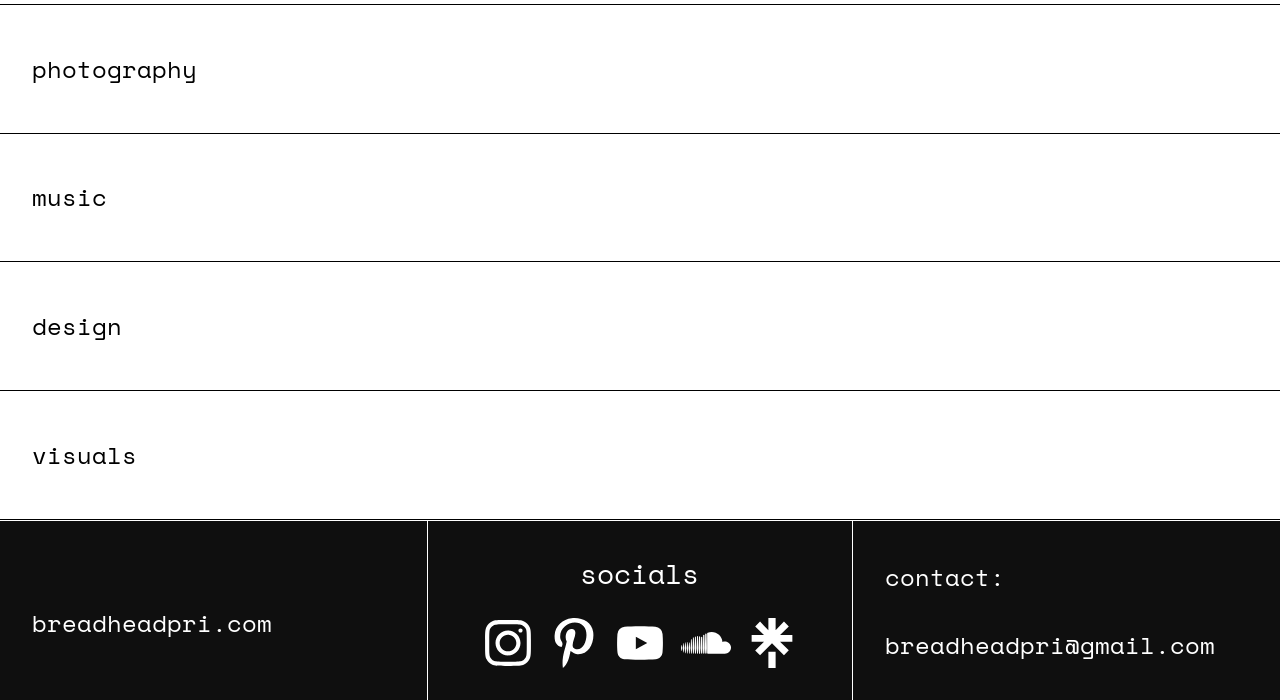
==== commit 605e7ae3: "Add files via upload" ====
--- a/index.html
+++ b/index.html
@@ -35,7 +35,7 @@
             </div>
             <div class="menu-social-tray">
                 <div class="tray-icons">
-                    <a href="https://www.instagram.com/breadheadpri" class="social-icon-link" aria-label="Instagram">
+                    <a href="https://www.instagram.com/airgeaddd" class="social-icon-link" aria-label="Instagram">
                 <svg viewBox="0 0 24 24" xmlns="http://www.w3.org/2000/svg">
                     <path fill-rule="evenodd" clip-rule="evenodd" d="M12 18C15.3137 18 18 15.3137 18 12C18 8.68629 15.3137 6 12 6C8.68629 6 6 8.68629 6 12C6 15.3137 8.68629 18 12 18ZM12 16C14.2091 16 16 14.2091 16 12C16 9.79086 14.2091 8 12 8C9.79086 8 8 9.79086 8 12C8 14.2091 9.79086 16 12 16Z" />
                     <path d="M18 5C17.4477 5 17 5.44772 17 6C17 6.55228 17.4477 7 18 7C18.5523 7 19 6.55228 19 6C19 5.44772 18.5523 5 18 5Z" />
@@ -214,8 +214,8 @@
     <div class="socials-block">
         <h3>socials</h3>
         <div class="social-links">  
-            <a href="https://www.instagram.com/breadheadpri" class="social-icon-link" aria-label="Instagram">
-                <svg viewBox="0 0 24 24" xmlns="http://www.w3.org/2000/svg">
+            <a href="https://www.instagram.com/airgeaddd" class="social-icon-link" aria-label="Instagram">
+                <svg viewBox="0 0 24 24" xmlns="http://w3.org">
                     <path fill-rule="evenodd" clip-rule="evenodd" d="M12 18C15.3137 18 18 15.3137 18 12C18 8.68629 15.3137 6 12 6C8.68629 6 6 8.68629 6 12C6 15.3137 8.68629 18 12 18ZM12 16C14.2091 16 16 14.2091 16 12C16 9.79086 14.2091 8 12 8C9.79086 8 8 9.79086 8 12C8 14.2091 9.79086 16 12 16Z" />
                     <path d="M18 5C17.4477 5 17 5.44772 17 6C17 6.55228 17.4477 7 18 7C18.5523 7 19 6.55228 19 6C19 5.44772 18.5523 5 18 5Z" />
                     <path fill-rule="evenodd" clip-rule="evenodd" d="M1.65396 4.27606C1 5.55953 1 7.23969 1 10.6V13.4C1 16.7603 1 18.4405 1.65396 19.7239C2.2292 20.8529 3.14708 21.7708 4.27606 22.346C5.55953 23 7.23969 23 10.6 23H13.4C16.7603 23 18.4405 23 19.7239 22.346C20.8529 21.7708 21.7708 20.8529 22.346 19.7239C23 18.4405 23 16.7603 23 13.4V10.6C23 7.23969 23 5.55953 22.346 4.27606C21.7708 3.14708 20.8529 2.2292 19.7239 1.65396C18.4405 1 16.7603 1 13.4 1H10.6C7.23969 1 5.55953 1 4.27606 1.65396C3.14708 2.2292 2.2292 3.14708 1.65396 4.27606ZM13.4 3H10.6C8.88684 3 7.72225 3.00156 6.82208 3.0751C5.94524 3.14674 5.49684 3.27659 5.18404 3.43597C4.43139 3.81947 3.81947 4.43139 3.43597 5.18404C3.27659 5.49684 3.14674 5.94524 3.0751 6.82208C3.00156 7.72225 3 8.88684 3 10.6V13.4C3 15.1132 3.00156 16.2777 3.0751 17.1779C3.14674 18.0548 3.27659 18.5032 3.43597 18.816C3.81947 19.5686 4.43139 20.1805 5.18404 20.564C5.49684 20.7234 5.94524 20.8533 6.82208 20.9249C7.72225 20.9984 8.88684 21 10.6 21H13.4C15.1132 21 16.2777 20.9984 17.1779 20.9249C18.0548 20.8533 18.5032 20.7234 18.816 20.564C19.5686 20.1805 20.1805 19.5686 20.564 18.816C20.7234 18.5032 20.8533 18.0548 20.9249 17.1779C20.9984 16.2777 21 15.1132 21 13.4V10.6C21 8.88684 20.9984 7.72225 20.9249 6.82208C20.8533 5.94524 20.7234 5.49684 20.564 5.18404C20.1805 4.43139 19.5686 3.81947 18.816 3.43597C18.5032 3.27659 18.0548 3.14674 17.1779 3.0751C16.2777 3.00156 15.1132 3 13.4 3Z" />
@@ -223,7 +223,7 @@
             </a>
 
             <a href="https://pinterest.com/breadheadpri/" class="social-icon-link" aria-label="Pinterest">
-                <svg viewBox="0 0 512 512" xmlns="http://www.w3.org/2000/svg">
+                <svg viewBox="0 0 512 512" xmlns="http://w3.org">
                     <g>
                         <path d="M220.646,338.475C207.223,408.825,190.842,476.269,142.3,511.5 c-14.996-106.33,21.994-186.188,39.173-270.971c-29.293-49.292,3.518-148.498,65.285-124.059 c76.001,30.066-65.809,183.279,29.38,202.417c99.405,19.974,139.989-172.476,78.359-235.054 C265.434-6.539,95.253,81.775,116.175,211.161c5.09,31.626,37.765,41.22,13.062,84.884c-57.001-12.65-74.005-57.6-71.822-117.533 c3.53-98.108,88.141-166.787,173.024-176.293c107.34-12.014,208.081,39.398,221.991,140.376 c15.67,113.978-48.442,237.412-163.23,228.529C258.085,368.704,245.023,353.283,220.646,338.475z" />
                     </g>
@@ -237,7 +237,7 @@
             </a>
 
             <a href="https://soundcloud.com/breadheadpri" class="social-icon-link" aria-label="SoundCloud">
-                <svg viewBox="-271 345.8 256 111.2" xmlns="http://www.w3.org/2000/svg">
+                <svg viewBox="-271 345.8 256 111.2" xmlns="http://w3.org">
                     <g>
                         <path d="M-238.4,398.1c-0.8,0-1.4,0.6-1.5,1.5l-2.3,28l2.3,27.1c0.1,0.8,0.7,1.5,1.5,1.5c0.8,0,1.4-0.6,1.5-1.5l2.6-27.1l-2.6-28C-237,398.7-237.7,398.1-238.4,398.1z"/>
                         <path d="M-228.2,399.9c-0.9,0-1.7,0.7-1.7,1.7l-2.1,26l2.1,27.3c0.1,1,0.8,1.7,1.7,1.7c0.9,0,1.6-0.7,1.7-1.7l2.4-27.3l-2.4-26C-226.6,400.6-227.3,399.9-228.2,399.9z"/>
@@ -258,10 +258,10 @@
             </a>
 
             <a href="https://linktr.ee/breadheadpri" class="social-icon-link" aria-label="Linktree">
-                <svg viewBox="0 0 24 24" xmlns="http://www.w3.org/2000/svg">
+                <svg viewBox="0 0 24 24" xmlns="http://w3.org">
                     <path d="m13.73635 5.85251 4.00467 -4.11665 2.3248 2.3808 -4.20064 4.00466h5.9085v3.30473h-5.9365l4.22865 4.10766 -2.3248 2.3338L12.0005 12.099l-5.74052 5.76852 -2.3248 -2.3248 4.22864 -4.10766h-5.9375V8.12132h5.9085L3.93417 4.11666l2.3248 -2.3808 4.00468 4.11665V0h3.4727zm-3.4727 10.30614h3.4727V24h-3.4727z" stroke-width="1"></path>
                 </svg>
-            </a>
+                </a>
         </div>
     </div>
     <div class="email-block">
--- a/css/style.css
+++ b/css/style.css
@@ -14,7 +14,7 @@
     --primary-color: #000000;
     --secondary-color: #FFFFFF;
     --tertiary-color: #0F0F0F;
-    --accent-color: #00AA55;
+    --accent-color: #0000ff;
     --accent-color2: #555555;
     
     
@@ -42,7 +42,8 @@
 body.no-scroll {
     overflow: hidden !important;
     height: 100% !important;
-    position: fixed; /* Important for mobile devices */
+    height: 100dvh !important; /* for dumbass Safari's boundaries */
+    position: fixed; 
     width: 100vw;
 }
 
@@ -258,23 +259,29 @@
     overflow: hidden; 
 }
 
-/* =========================== 
+/* =========================================== 
 Hamburger Overlay 
-============================ */
-
+============================================ */
 .menu-overlay {
     position: fixed;
     top: 120px;
     left: 0;
     width: 100vw;
-    height: calc(100vh - 120px);
+    
+    /* Fallback: Older browsers */
+    height: calc(100vh - 120px); 
+    
+    /* For Safari */
+    height: calc(100dvh - 120px); 
+    
     z-index: 999;
     display: flex;
     flex-direction: column;
     transform: translateX(100%);
     transition: transform 0.4s cubic-bezier(0.16, 1, 0.3, 1);
-    overflow: hidden; /* Prevents container layout scrolling */
-}
+    overflow: hidden; 
+}
+
 
 .menu-overlay, .menu-content-block{
     overflow: hidden !important;
@@ -900,6 +907,22 @@
     height: 100%;
     object-fit: cover; 
 }
+
+
+
+.media-container img, 
+.card-preview img, 
+.gallery-item img {
+    width: 100% !important;
+    height: 100% !important;
+    object-fit: cover !important;
+    display: block;
+}
+
+.gallery-item, .social-icon-link {
+    background-color: transparent !important;
+}
+
 
 /* ======================================================== 
 Collections List Grid
@@ -1000,14 +1023,14 @@
 
 .popup-content-box {
     max-width: 90vw;
-    max-height: 90vh;
+    max-height: 85vh; 
     display: flex;
     justify-content: center;
     align-items: center;
     border: var(--secondary-color) 1px solid; 
     background-color: var(--primary-color);
-    width: max-content; 
-    height: auto;
+    width: auto;    
+    height: auto;  
 }
 
 .popup-content-box img,
@@ -1016,8 +1039,8 @@
     display: block;
     object-fit: contain; 
     border: none; 
-    max-width: 90vw;
-    max-height: 90vh;
+    max-width: 100%; 
+    max-height: 85vh;
 }
 
 /* ======================================================== 
@@ -1025,14 +1048,16 @@
 ======================================================== */
 
 .popup-content-box.is-portrait {
-    height: 80vh;
+    width: auto;
+    height: auto;
 }
 
 .popup-content-box.is-portrait img,
 .popup-content-box.is-portrait video {
     width: auto;
-    height: 100%;      
-    max-width: 45vw;   
+    height: auto;      
+    max-width: 85vw; 
+    max-height: 75vh;   
 }
 
 /* ======================================================== 
@@ -1044,7 +1069,7 @@
 .popup-content-box.is-landscape iframe {
     width: auto;       
     height: auto;      
-    max-width: 75vw;  
+    max-width: 85vw;  
     max-height: 75vh;  
 }
 
@@ -1055,7 +1080,7 @@
 .popup-content-box.is-large img {
     width: auto;       
     height: auto;
-    max-width: 60vw;
+    max-width: 75vw;
     max-height: 80vh;
 }
 
@@ -1128,10 +1153,11 @@
     }
     
     .nav-brand-block {
-        padding-left: 1rem;
+        text-align: center;
+        padding: 1rem;
     }
     .brand-text{
-        font-size: var(--h5);
+        font-size: var(--h6);
     }
     .latest-work-block {
         width: 200px;
